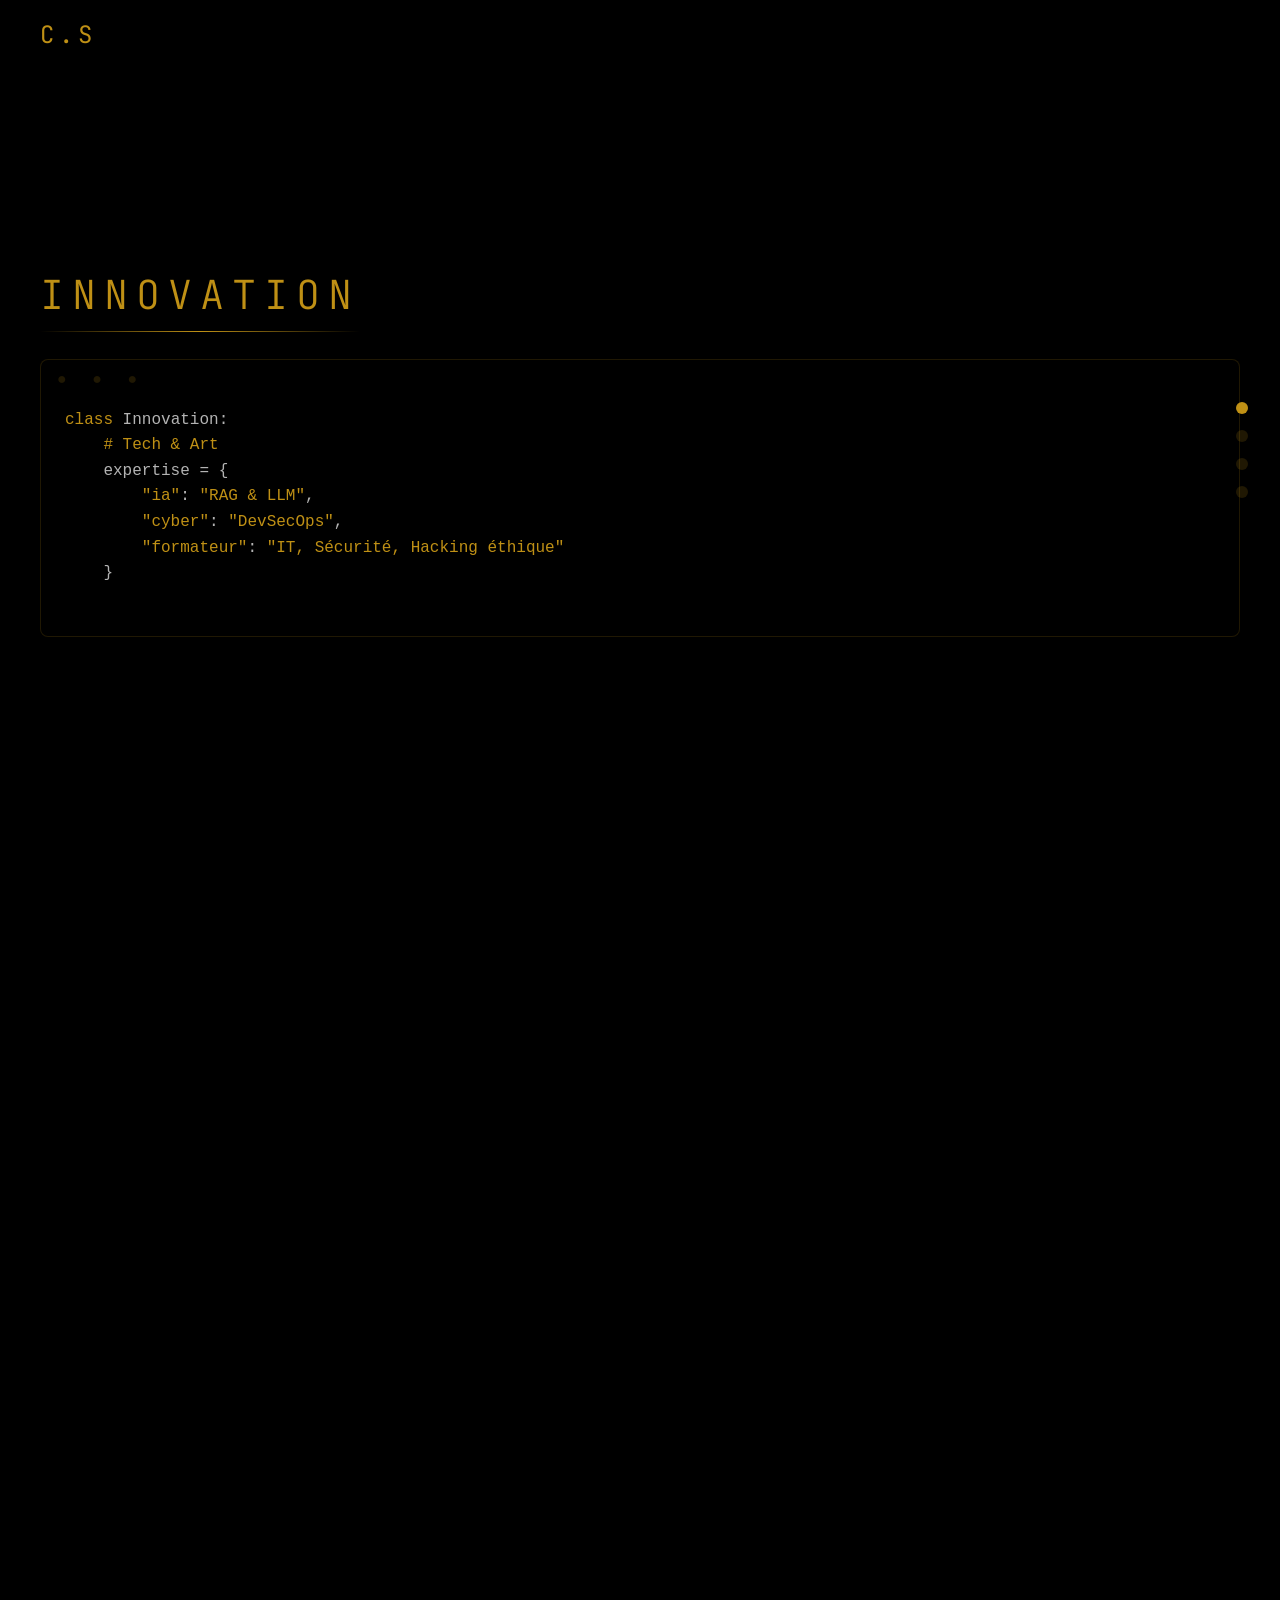
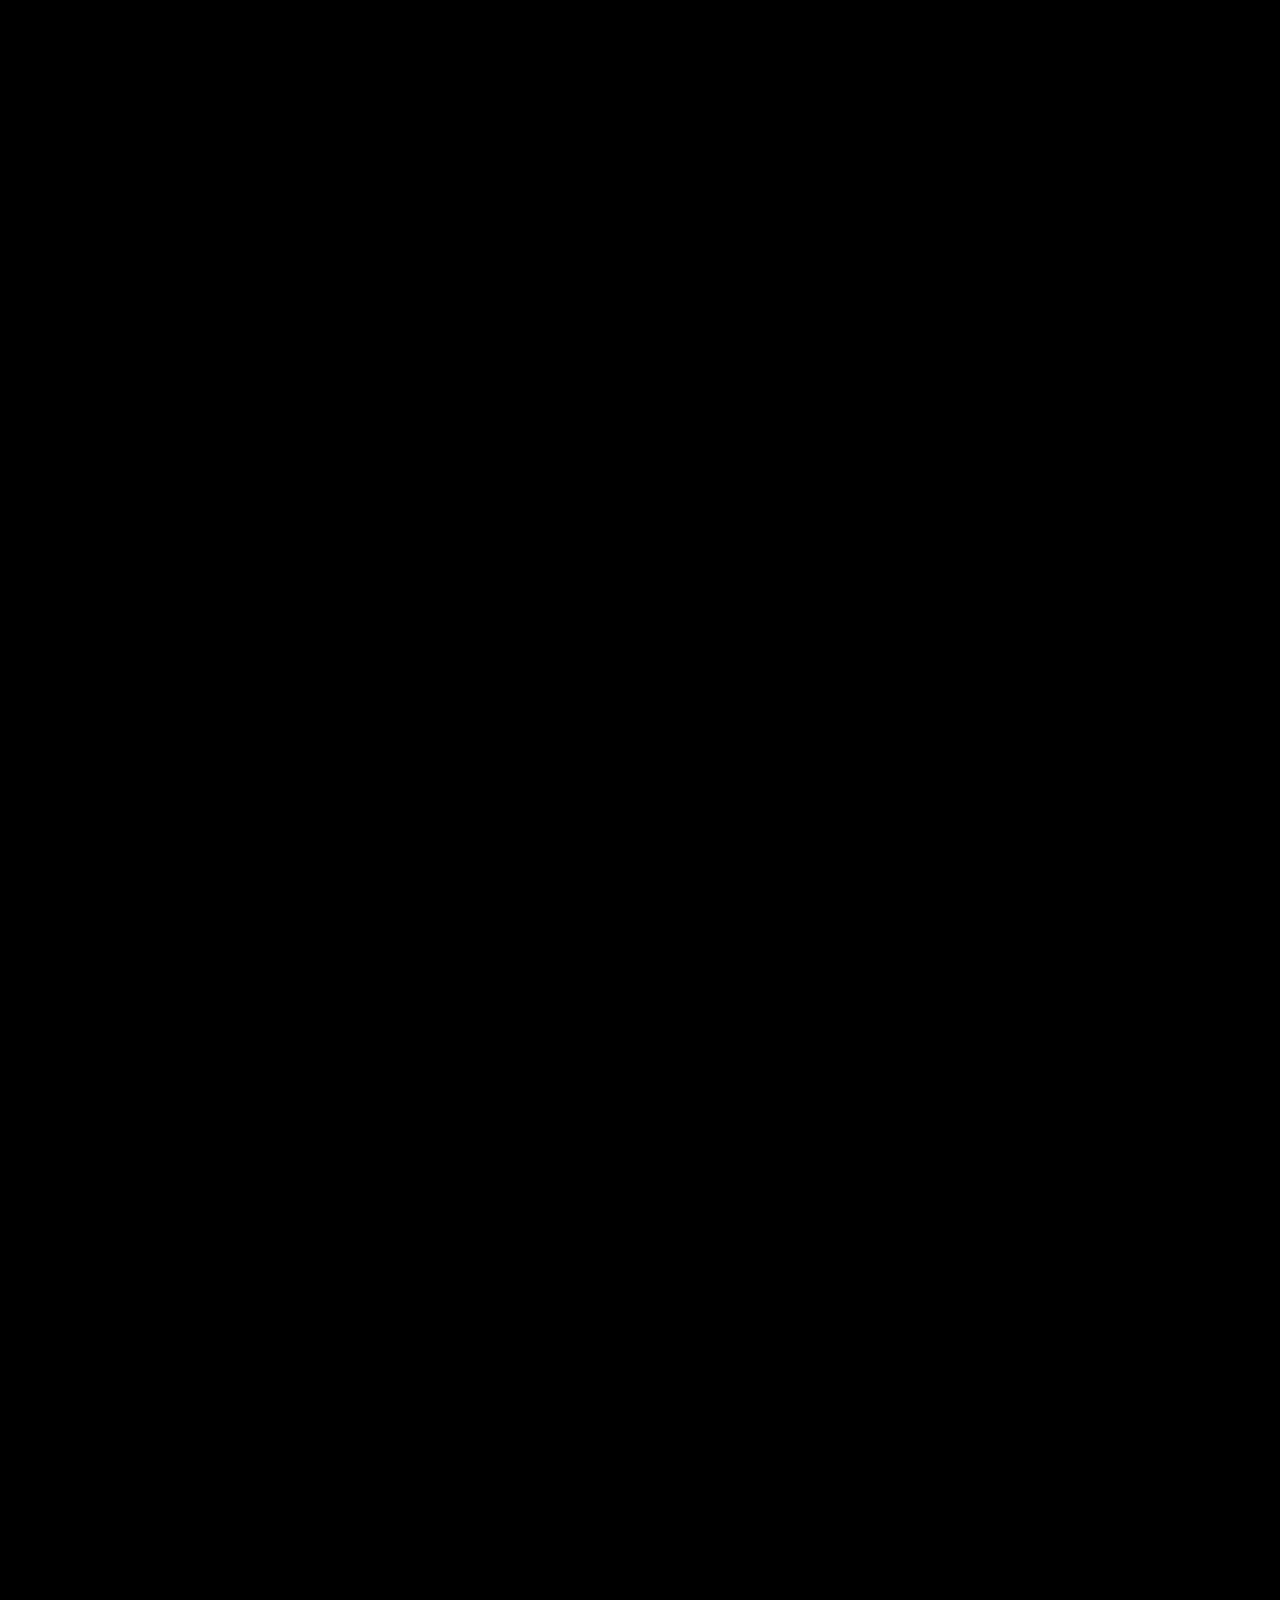
==== index.html @ 46ef5d2f "nav fixes" ====
<!DOCTYPE html>
<html lang="fr">
<head>
    <meta charset="UTF-8">
    <meta name="viewport" content="width=device-width, initial-scale=1.0">
    <title>Clément Serrière • Spécialiste IT</title>
    <link rel="preconnect" href="https://fonts.googleapis.com">
    <link href="https://cdnjs.cloudflare.com/ajax/libs/font-awesome/6.0.0/css/all.min.css" rel="stylesheet">
    <link href="https://fonts.googleapis.com/css2?family=JetBrains+Mono:wght@100;200;300;400&display=swap" rel="stylesheet">
    <style>
        :root {
            --ocre: rgba(212, 160, 23, 0.9);
            --ocre-subtle: rgba(212, 160, 23, 0.15);
            --ocre-glow: rgba(212, 160, 23, 0.05);
            --matrix-rain: rgba(212, 160, 23, 0.02);
            --text-primary: rgba(255, 255, 255, 0.95);
            --text-secondary: rgba(255, 255, 255, 0.7);
            --bg-dark: rgb(0, 0, 0);
            --bg-card: rgba(0, 0, 0, 0.7);
        }

        * {
            margin: 0;
            padding: 0;
            box-sizing: border-box;
            transition: all 0.4s cubic-bezier(0.4, 0, 0.2, 1);
        }

        body, html {
            height: 100%;
            background-color: var(--bg-dark);
            color: var(--text-primary);
            font-family: 'JetBrains Mono', monospace;
            line-height: 1.6;
            overflow-x: hidden;
            scroll-behavior: smooth;
        }

        .matrix-background {
            position: fixed;
            top: 0;
            left: 0;
            width: 100%;
            height: 100%;
            pointer-events: none;
            z-index: 0;
        }

        header {
            position: fixed;
            top: 0;
            width: 100%;
            z-index: 100;
            background: linear-gradient(180deg, rgba(0,0,0,0.9) 0%, rgba(0,0,0,0) 100%);
            padding: 1rem;
        }

        .nav-container {
            max-width: 1200px;
            margin: 0 auto;
            display: flex;
            justify-content: space-between;
            align-items: center;
        }

        .logo {
            font-size: 1.5rem;
            color: var(--ocre);
            text-decoration: none;
            letter-spacing: 0.2em;
            position: relative;
        }

        .logo::after {
            content: '';
            position: absolute;
            bottom: -2px;
            left: 0;
            width: 100%;
            height: 1px;
            background: var(--ocre-subtle);
            transform: scaleX(0);
            transition: transform 0.3s ease;
        }

        .logo:hover::after {
            transform: scaleX(1);
        }

        .nav-dots {
            position: fixed;
            right: 2rem;
            top: 50%;
            transform: translateY(-50%);
            display: flex;
            flex-direction: column;
            gap: 1rem;
            z-index: 100;
        }

        .nav-dot {
            width: 12px;
            height: 12px;
            background: var(--ocre-subtle);
            border-radius: 50%;
            cursor: pointer;
            position: relative;
        }

        .nav-dot::before {
            content: attr(data-label);
            position: absolute;
            right: 100%;
            top: 50%;
            transform: translateY(-50%);
            margin-right: 1rem;
            white-space: nowrap;
            color: var(--text-secondary);
            font-size: 0.8rem;
            opacity: 0;
            transition: opacity 0.3s ease;
        }

        .nav-dot:hover::before {
            opacity: 1;
        }

        .nav-dot.active {
            background: var(--ocre);
        }

        section {
            min-height: 100vh;
            padding: 6rem 2rem;
            position: relative;
            display: flex;
            align-items: center;
            justify-content: center;
        }

        .content-container {
            max-width: 1200px;
            width: 100%;
            margin: 0 auto;
            position: relative;
            z-index: 1;
        }

        @font-face {
            font-family: 'Cyberpunk';
            src: url('https://fonts.cdnfonts.com/css/cyberpunk-is-not-dead') format('woff2');
        }

        .section-title {
            font-family: 'Cyberpunk', 'JetBrains Mono', monospace;
            font-size: 2.5rem;
            color: var(--ocre);
            margin-bottom: 2rem;
            position: relative;
            display: inline-block;
            letter-spacing: 0.2em;
            text-transform: uppercase;
            font-weight: 300;
        }

        .section-title::after {
            content: '';
            position: absolute;
            bottom: -5px;
            left: 0;
            width: 100%;
            height: 1px;
            background: linear-gradient(90deg, 
                transparent, 
                var(--ocre), 
                transparent
            );
        }

        .grid {
            display: grid;
            grid-template-columns: repeat(auto-fit, minmax(300px, 1fr));
            gap: 2rem;
            margin-top: 2rem;
        }

        .card {
            background: var(--bg-card);
            border: 1px solid var(--ocre-subtle);
            border-radius: 8px;
            padding: 2rem;
            position: relative;
            overflow: hidden;
        }

        .card::before {
            content: '';
            position: absolute;
            top: 0;
            left: 0;
            width: 100%;
            height: 1px;
            background: linear-gradient(90deg, transparent, var(--ocre), transparent);
            transform: translateX(-100%);
            transition: transform 0.6s ease;
        }

        .card:hover::before {
            transform: translateX(100%);
        }

        .card:hover {
            transform: translateY(-5px);
            box-shadow: 0 5px 15px rgba(212, 160, 23, 0.1);
        }

        .terminal {
            background: rgba(0, 0, 0, 0.95);
            border: 1px solid var(--ocre-subtle);
            border-radius: 8px;
            padding: 1.5rem;
            font-family: 'Fira Code', monospace;
            position: relative;
        }

        .terminal::before {
            content: '● ● ●';
            position: absolute;
            top: 0.5rem;
            left: 1rem;
            color: var(--ocre-subtle);
            letter-spacing: 0.5rem;
        }

        .terminal-content {
            margin-top: 1.5rem;
            color: var(--text-secondary);
        }

        .terminal-content span {
            color: var(--ocre);
        }

        .tech-stack {
            display: flex;
            flex-wrap: wrap;
            gap: 1rem;
            margin-top: 1rem;
        }

        .tech-item {
            background: var(--ocre-subtle);
            padding: 0.5rem 1rem;
            border-radius: 4px;
            font-size: 0.9rem;
            color: var(--text-primary);
        }

        .music-visualizer {
            height: 60px;
            display: flex;
            align-items: center;
            justify-content: center;
            gap: 4px;
            margin: 2rem 0;
        }

        .bar {
            width: 4px;
            height: 24px;
            background: var(--ocre);
            border-radius: 2px;
            animation: visualize 1.5s ease-in-out infinite;
        }

        @keyframes visualize {
            0%, 100% { height: 24px; }
            50% { height: 48px; }
        }

        footer {
            padding: 2rem;
            text-align: center;
            background: var(--bg-card);
            position: relative;
            z-index: 1;
        }

        .social-links {
            display: flex;
            justify-content: center;
            gap: 2rem;
            margin-top: 1rem;
        }

        .social-link {
            color: var(--text-secondary);
            font-size: 1.5rem;
            transition: color 0.3s ease;
        }

        .social-link:hover {
            color: var(--ocre);
        }

        @media (max-width: 768px) {
            .nav-dots {
                right: 1rem;
            }

            .section-title {
                font-size: 2rem;
            }

            .grid {
                grid-template-columns: 1fr;
            }

            .card {
                padding: 1.5rem;
            }
        }
    </style>
</head>
<body>
    <div class="matrix-background"></div>
    
    <header>
        <nav class="nav-container">
            <a href="#" class="logo">C.S</a>
        </nav>
    </header>

    <nav class="nav-dots">
        <div class="nav-dot" data-label="Innovation" onclick="scrollToSection('innovation')"></div>
        <div class="nav-dot" data-label="Expertise" onclick="scrollToSection('expertise')"></div>
        <div class="nav-dot" data-label="Technologies" onclick="scrollToSection('tech')"></div>
        <div class="nav-dot" data-label="Création" onclick="scrollToSection('creation')"></div>
    </nav>

    <section id="innovation">
        <div class="content-container">
            <h1 class="section-title">Innovation</h1>
            <div class="terminal">
                <div class="terminal-content fade-in">
                    <span>class</span> Innovation:<br>
                    &nbsp;&nbsp;&nbsp;&nbsp;<span># Tech & Art</span><br>
                    &nbsp;&nbsp;&nbsp;&nbsp;expertise = {<br>
                    &nbsp;&nbsp;&nbsp;&nbsp;&nbsp;&nbsp;&nbsp;&nbsp;<span>"ia"</span>: <span>"RAG & LLM"</span>,<br>
                    &nbsp;&nbsp;&nbsp;&nbsp;&nbsp;&nbsp;&nbsp;&nbsp;<span>"cyber"</span>: <span>"DevSecOps"</span>,<br>
                    &nbsp;&nbsp;&nbsp;&nbsp;&nbsp;&nbsp;&nbsp;&nbsp;<span>"formateur"</span>: <span>"IT, Sécurité, Hacking éthique"</span><br>
                    &nbsp;&nbsp;&nbsp;&nbsp;}<br>
                    <br>
                </div>

                <style>
                    .fade-in {
                        opacity: 0;
                        animation: fadeIn 2s ease-out forwards;
                    }

                    @keyframes fadeIn {
                        from { opacity: 0; transform: translateY(20px); }
                        to { opacity: 1; transform: translateY(0); }
                    }
                </style>
            </div>
        </div>
    </section>

    <section id="expertise">
        <div class="content-container">
            <h2 class="section-title">Expertise</h2>
            <div class="grid">
                <div class="card">
                    <h3>Intelligence Artificielle</h3>
                    <p>Architectures RAG, LLM, ELK stack</p>
                    <div class="tech-stack">
                        <span class="tech-item pulse">IT</span>
                        <span class="tech-item glow">Python</span>
                        <span class="tech-item float">Deep Learning</span>
                    </div>
                    <style>
                        .tech-item {
                            position: relative;
                            overflow: hidden;
                            cursor: pointer;
                        }
                        
                        /* Animation Pulse */
                        .tech-item.pulse {
                            animation: pulse 2s infinite;
                        }
                        @keyframes pulse {
                            0% { transform: scale(1); }
                            50% { transform: scale(1.05); }
                            100% { transform: scale(1); }
                        }
                        
                        /* Animation Glow */
                        .tech-item.glow {
                            animation: glow 3s infinite;
                        }
                        @keyframes glow {
                            0% { box-shadow: 0 0 5px var(--ocre-subtle); }
                            50% { box-shadow: 0 0 20px var(--ocre); }
                            100% { box-shadow: 0 0 5px var(--ocre-subtle); }
                        }
                        
                        /* Animation Float */
                        .tech-item.float {
                            animation: float 4s ease-in-out infinite;
                        }
                        @keyframes float {
                            0% { transform: translateY(0px); }
                            50% { transform: translateY(-8px); }
                            100% { transform: translateY(0px); }
                        }
                        
                        /* Hover Effects */
                        /* Matrix Glow Effect */
        .matrix-glow {
            box-shadow: 0 0 10px var(--ocre-glow);
            animation: matrixGlow 2s ease-in-out infinite;
        }
        
        @keyframes matrixGlow {
            0%, 100% { box-shadow: 0 0 10px var(--ocre-glow); }
            50% { box-shadow: 0 0 20px var(--ocre); }
        }

        /* Creation Links */
        .creation-link {
            color: var(--text-primary);
            text-decoration: none;
            display: block;
            transition: all 0.3s ease;
        }

        .creation-link:hover {
            transform: translateY(-5px);
        }

        .creation-link i {
            margin-left: 0.5rem;
            opacity: 0.7;
            transition: opacity 0.3s ease;
        }

        .creation-link:hover i {
            opacity: 1;
            color: var(--ocre);
        }

        .tech-item:hover {
                            background: var(--ocre);
                            color: var(--bg-dark);
                            transform: translateY(-3px);
                            transition: all 0.3s ease;
                        }
                        
                        .tech-item::after {
                            content: '';
                            position: absolute;
                            bottom: 0;
                            left: 0;
                            width: 100%;
                            height: 2px;
                            background: var(--ocre);
                            transform: scaleX(0);
                            transform-origin: right;
                            transition: transform 0.5s ease;
                        }
                        
                        .tech-item:hover::after {
                            transform: scaleX(1);
                            transform-origin: left;
                        }
                    </style>
                </div>
                <div class="card">
                    <h3>Cybersécurité</h3>
                    <p>Analyse, Protection, Formation</p>
                    <div class="tech-stack">
                        <span class="tech-item">Ethical Hacking</span>
                        <span class="tech-item">Sécurité Offensive</span>
                        <span class="tech-item">DevSecOps</span>
                    </div>
                </div>
            </div>
        </div>
    </section>

    <section id="tech">
        <div class="content-container">
            <h2 class="section-title">Technologies</h2>
            <div class="grid">
                <div class="card">
                    <h3>Infrastructure</h3>
                    <div class="tech-stack">
                        <span class="tech-item pulse">Linux</span>
                        <span class="tech-item glow">Windows/Server</span>
                        <span class="tech-item float">Docker</span>
                        <span class="tech-item pulse">Networks</span>
                    </div>
                </div>
                <div class="card">
                    <h3>Développement</h3>
                    <div class="tech-stack">
                        <span class="tech-item glow">Python</span>
                        <span class="tech-item float">Full-Stack</span>
                        <span class="tech-item pulse">Automatisation</span>
                        <span class="tech-item glow">API</span>
                    </div>
                </div>
            </div>
        </div>
    </section>

    <section id="creation">
        <div class="content-container">
            <h2 class="section-title">Création</h2>
            <div class="wave-spectacular">
                <svg preserveAspectRatio="none" viewBox="0 0 100 100">
                    <path class="wave-path-1" d=""></path>
                    <path class="wave-path-2" d=""></path>
                    <path class="wave-path-3" d=""></path>
                </svg>
            </div>

            <style>
                .wave-spectacular {
                    position: relative;
                    width: 100%;
                    height: 120px;
                    margin: 2rem 0;
                    overflow: hidden;
                }

                .wave-spectacular svg {
                    position: absolute;
                    width: 100%;
                    height: 100%;
                }

                .wave-path-1, .wave-path-2, .wave-path-3 {
                    fill: none;
                    stroke: var(--ocre);
                    stroke-width: 0.5;
                    vector-effect: non-scaling-stroke;
                }

                .wave-path-1 {
                    opacity: 0.8;
                    animation: waveAnimation 20s linear infinite,
                             glowPulse 4s ease-in-out infinite;
                }

                .wave-path-2 {
                    opacity: 0.5;
                    animation: waveAnimation 15s linear infinite reverse,
                             glowPulse 6s ease-in-out infinite;
                }

                .wave-path-3 {
                    opacity: 0.3;
                    animation: waveAnimation 10s linear infinite,
                             glowPulse 8s ease-in-out infinite;
                }

                @keyframes waveAnimation {
                    0% { transform: translateX(0) scaleY(1); }
                    25% { transform: translateX(-25%) scaleY(0.8); }
                    50% { transform: translateX(-50%) scaleY(1.2); }
                    75% { transform: translateX(-75%) scaleY(0.9); }
                    100% { transform: translateX(-100%) scaleY(1); }
                }

                @keyframes glowPulse {
                    0%, 100% { stroke-width: 0.5; filter: drop-shadow(0 0 2px var(--ocre)); }
                    50% { stroke-width: 1; filter: drop-shadow(0 0 5px var(--ocre)); }
                }
            </style>

            <script>
                function generateWavePath(amplitude, frequency) {
                    let path = `M 0 50`;
                    for(let x = 0; x <= 100; x += 0.5) {
                        const y = 50 + amplitude * Math.sin((x/100) * Math.PI * frequency);
                        path += ` L ${x} ${y}`;
                    }
                    return path;
                }

                function initWaves() {
                    const wave1 = document.querySelector('.wave-path-1');
                    const wave2 = document.querySelector('.wave-path-2');
                    const wave3 = document.querySelector('.wave-path-3');

                    wave1.setAttribute('d', generateWavePath(20, 4));
                    wave2.setAttribute('d', generateWavePath(15, 6));
                    wave3.setAttribute('d', generateWavePath(10, 8));
                }

                // Initialisation des ondes au chargement
                document.addEventListener('DOMContentLoaded', initWaves);
            </script>
            <div class="grid">
                <div class="card">
                    <a href="https://soundcloud.com/clement-serriere" target="_blank" class="creation-link">
                        <h3>Musique <i class="fab fa-soundcloud"></i></h3>
                        <p>Jazz • Funk • Underground</p>
                    </a>
                </div>
                <div class="card">
                    <a href="https://github.com/feelthefonk" target="_blank" class="creation-link">
                        <h3>Art Digital <i class="fab fa-github"></i></h3>
                        <p>Design • Innovation • Harmonie</p>
                    </a>
                </div>
            </div>
        </div>
    </section>

    <footer>
        <div class="social-links">
            <a href="https://github.com/feelthefonk" class="social-link" target="_blank">
                <i class="fab fa-github"></i>
            </a>
            <a href="https://soundcloud.com/clement-serriere" class="social-link" target="_blank">
                <i class="fab fa-soundcloud"></i>
            </a>
        </div>
    </footer>

    <script>
        // Matrix Rain Effect
        const createMatrixRain = () => {
            const canvas = document.createElement('canvas');
            const ctx = canvas.getContext('2d');
            
            canvas.style.position = 'fixed';
            canvas.style.top = '0';
            canvas.style.left = '0';
            canvas.style.width = '100%';
            canvas.style.height = '100%';
            canvas.style.pointerEvents = 'none';
            canvas.style.zIndex = '0';
            
            document.querySelector('.matrix-background').appendChild(canvas);

            const resizeCanvas = () => {
                canvas.width = window.innerWidth;
                canvas.height = window.innerHeight;
            };

            resizeCanvas();
            window.addEventListener('resize', resizeCanvas);

            const chars = '01';
            const fontSize = 14;
            const columns = canvas.width / fontSize;
            const drops = Array(Math.floor(columns)).fill(1);

            const draw = () => {
                ctx.fillStyle = 'rgba(0, 0, 0, 0.05)';
                ctx.fillRect(0, 0, canvas.width, canvas.height);
                
                ctx.fillStyle = 'var(--matrix-rain)';
                ctx.font = `${fontSize}px monospace`;

                for(let i = 0; i < drops.length; i++) {
                    const char = chars.charAt(Math.floor(Math.random() * chars.length));
                    ctx.fillText(char, i * fontSize, drops[i] * fontSize);
                    
                    if(drops[i] * fontSize > canvas.height && Math.random() > 0.975) {
                        drops[i] = 0;
                    }
                    drops[i]++;
                }
            };

            setInterval(draw, 35);
        };

        // Smooth Scrolling amélioré
        const scrollToSection = (id) => {
            const section = document.getElementById(id);
            if (section) {
                const offset = section.offsetTop - 80;
                window.scrollTo({
                    top: offset,
                    behavior: 'smooth'
                });
                updateActiveNavDot(id);
                
                // Mise à jour de l'URL sans rechargement
                history.pushState(null, null, `#${id}`);
            }
        };

        // Gestion du retour arrière du navigateur
        window.addEventListener('popstate', () => {
            const hash = window.location.hash.slice(1);
            if (hash) {
                scrollToSection(hash);
            }
        });

        // Gestion du chargement initial avec hash
        window.addEventListener('load', () => {
            const hash = window.location.hash.slice(1);
            if (hash) {
                setTimeout(() => scrollToSection(hash), 100);
            }
        });

        // Section Observer
        const observeSection = (sections) => {
            const observer = new IntersectionObserver((entries) => {
                entries.forEach(entry => {
                    if (entry.isIntersecting) {
                        updateActiveNavDot(entry.target.id);
                        entry.target.classList.add('active');
                    }
                });
            }, { threshold: 0.5 });

            sections.forEach(section => observer.observe(section));
        };

        // Update Active Navigation Dot
        const updateActiveNavDot = (sectionId) => {
            document.querySelectorAll('.nav-dot').forEach(dot => {
                dot.classList.remove('active');
                if (dot.getAttribute('data-label').toLowerCase() === sectionId) {
                    dot.classList.add('active');
                }
            });
        };

        // Parallax Effect
        const handleParallax = () => {
            const parallaxElements = document.querySelectorAll('.card');
            window.addEventListener('scroll', () => {
                parallaxElements.forEach(element => {
                    const position = element.getBoundingClientRect();
                    if (position.top < window.innerHeight && position.bottom > 0) {
                        const speed = 0.1;
                        const yOffset = (window.innerHeight - position.top) * speed;
                        element.style.transform = `translateY(${yOffset}px)`;
                    }
                });
            });
        };

        // Terminal Effect
        const initTerminalEffect = () => {
            const terminals = document.querySelectorAll('.terminal');
            terminals.forEach(terminal => {
                terminal.addEventListener('mouseover', () => {
                    terminal.style.borderColor = 'var(--ocre)';
                });
                terminal.addEventListener('mouseout', () => {
                    terminal.style.borderColor = 'var(--ocre-subtle)';
                });
            });
        };

        // Initialize Everything
        document.addEventListener('DOMContentLoaded', () => {
            createMatrixRain();
            observeSection(document.querySelectorAll('section'));
            handleParallax();
            initTerminalEffect();
        });
    </script>
</body>
</html>
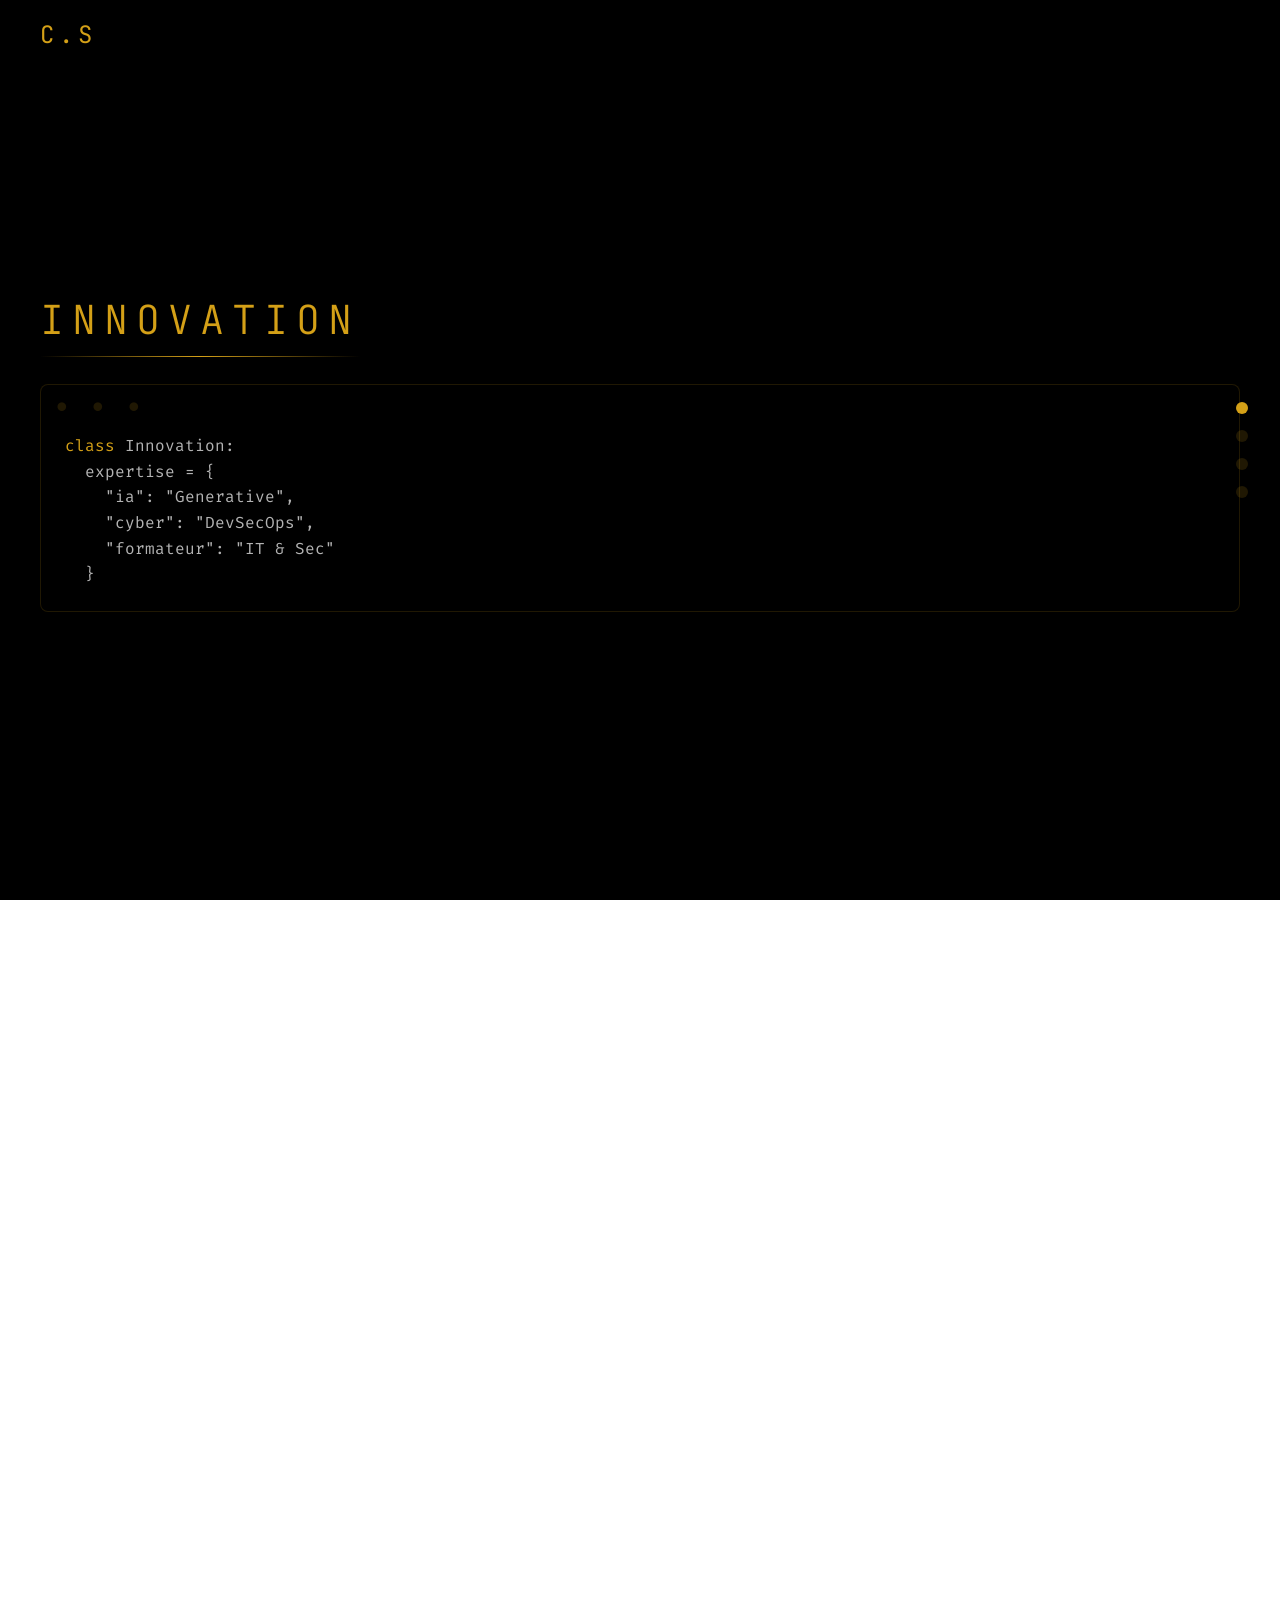
==== commit cf798d37: "optimisations" ====
--- a/index.html
+++ b/index.html
@@ -2,778 +2,120 @@
 <html lang="fr">
 <head>
     <meta charset="UTF-8">
-    <meta name="viewport" content="width=device-width, initial-scale=1.0">
-    <title>Clément Serrière • Spécialiste IT</title>
-    <link rel="preconnect" href="https://fonts.googleapis.com">
+    <meta name="viewport" content="width=device-width,initial-scale=1">
+    <title>Clément Serriere • Innovation IT</title>
+    <link rel="preconnect" href="https://fonts.cdnfonts.com">
+    <link href="https://fonts.cdnfonts.com/css/cyberpunk-is-not-dead" rel="stylesheet">
     <link href="https://cdnjs.cloudflare.com/ajax/libs/font-awesome/6.0.0/css/all.min.css" rel="stylesheet">
-    <link href="https://fonts.googleapis.com/css2?family=JetBrains+Mono:wght@100;200;300;400&display=swap" rel="stylesheet">
-    <style>
-        :root {
-            --ocre: rgba(212, 160, 23, 0.9);
-            --ocre-subtle: rgba(212, 160, 23, 0.15);
-            --ocre-glow: rgba(212, 160, 23, 0.05);
-            --matrix-rain: rgba(212, 160, 23, 0.02);
-            --text-primary: rgba(255, 255, 255, 0.95);
-            --text-secondary: rgba(255, 255, 255, 0.7);
-            --bg-dark: rgb(0, 0, 0);
-            --bg-card: rgba(0, 0, 0, 0.7);
-        }
-
-        * {
-            margin: 0;
-            padding: 0;
-            box-sizing: border-box;
-            transition: all 0.4s cubic-bezier(0.4, 0, 0.2, 1);
-        }
-
-        body, html {
-            height: 100%;
-            background-color: var(--bg-dark);
-            color: var(--text-primary);
-            font-family: 'JetBrains Mono', monospace;
-            line-height: 1.6;
-            overflow-x: hidden;
-            scroll-behavior: smooth;
-        }
-
-        .matrix-background {
-            position: fixed;
-            top: 0;
-            left: 0;
-            width: 100%;
-            height: 100%;
-            pointer-events: none;
-            z-index: 0;
-        }
-
-        header {
-            position: fixed;
-            top: 0;
-            width: 100%;
-            z-index: 100;
-            background: linear-gradient(180deg, rgba(0,0,0,0.9) 0%, rgba(0,0,0,0) 100%);
-            padding: 1rem;
-        }
-
-        .nav-container {
-            max-width: 1200px;
-            margin: 0 auto;
-            display: flex;
-            justify-content: space-between;
-            align-items: center;
-        }
-
-        .logo {
-            font-size: 1.5rem;
-            color: var(--ocre);
-            text-decoration: none;
-            letter-spacing: 0.2em;
-            position: relative;
-        }
-
-        .logo::after {
-            content: '';
-            position: absolute;
-            bottom: -2px;
-            left: 0;
-            width: 100%;
-            height: 1px;
-            background: var(--ocre-subtle);
-            transform: scaleX(0);
-            transition: transform 0.3s ease;
-        }
-
-        .logo:hover::after {
-            transform: scaleX(1);
-        }
-
-        .nav-dots {
-            position: fixed;
-            right: 2rem;
-            top: 50%;
-            transform: translateY(-50%);
-            display: flex;
-            flex-direction: column;
-            gap: 1rem;
-            z-index: 100;
-        }
-
-        .nav-dot {
-            width: 12px;
-            height: 12px;
-            background: var(--ocre-subtle);
-            border-radius: 50%;
-            cursor: pointer;
-            position: relative;
-        }
-
-        .nav-dot::before {
-            content: attr(data-label);
-            position: absolute;
-            right: 100%;
-            top: 50%;
-            transform: translateY(-50%);
-            margin-right: 1rem;
-            white-space: nowrap;
-            color: var(--text-secondary);
-            font-size: 0.8rem;
-            opacity: 0;
-            transition: opacity 0.3s ease;
-        }
-
-        .nav-dot:hover::before {
-            opacity: 1;
-        }
-
-        .nav-dot.active {
-            background: var(--ocre);
-        }
-
-        section {
-            min-height: 100vh;
-            padding: 6rem 2rem;
-            position: relative;
-            display: flex;
-            align-items: center;
-            justify-content: center;
-        }
-
-        .content-container {
-            max-width: 1200px;
-            width: 100%;
-            margin: 0 auto;
-            position: relative;
-            z-index: 1;
-        }
-
-        @font-face {
-            font-family: 'Cyberpunk';
-            src: url('https://fonts.cdnfonts.com/css/cyberpunk-is-not-dead') format('woff2');
-        }
-
-        .section-title {
-            font-family: 'Cyberpunk', 'JetBrains Mono', monospace;
-            font-size: 2.5rem;
-            color: var(--ocre);
-            margin-bottom: 2rem;
-            position: relative;
-            display: inline-block;
-            letter-spacing: 0.2em;
-            text-transform: uppercase;
-            font-weight: 300;
-        }
-
-        .section-title::after {
-            content: '';
-            position: absolute;
-            bottom: -5px;
-            left: 0;
-            width: 100%;
-            height: 1px;
-            background: linear-gradient(90deg, 
-                transparent, 
-                var(--ocre), 
-                transparent
-            );
-        }
-
-        .grid {
-            display: grid;
-            grid-template-columns: repeat(auto-fit, minmax(300px, 1fr));
-            gap: 2rem;
-            margin-top: 2rem;
-        }
-
-        .card {
-            background: var(--bg-card);
-            border: 1px solid var(--ocre-subtle);
-            border-radius: 8px;
-            padding: 2rem;
-            position: relative;
-            overflow: hidden;
-        }
-
-        .card::before {
-            content: '';
-            position: absolute;
-            top: 0;
-            left: 0;
-            width: 100%;
-            height: 1px;
-            background: linear-gradient(90deg, transparent, var(--ocre), transparent);
-            transform: translateX(-100%);
-            transition: transform 0.6s ease;
-        }
-
-        .card:hover::before {
-            transform: translateX(100%);
-        }
-
-        .card:hover {
-            transform: translateY(-5px);
-            box-shadow: 0 5px 15px rgba(212, 160, 23, 0.1);
-        }
-
-        .terminal {
-            background: rgba(0, 0, 0, 0.95);
-            border: 1px solid var(--ocre-subtle);
-            border-radius: 8px;
-            padding: 1.5rem;
-            font-family: 'Fira Code', monospace;
-            position: relative;
-        }
-
-        .terminal::before {
-            content: '● ● ●';
-            position: absolute;
-            top: 0.5rem;
-            left: 1rem;
-            color: var(--ocre-subtle);
-            letter-spacing: 0.5rem;
-        }
-
-        .terminal-content {
-            margin-top: 1.5rem;
-            color: var(--text-secondary);
-        }
-
-        .terminal-content span {
-            color: var(--ocre);
-        }
-
-        .tech-stack {
-            display: flex;
-            flex-wrap: wrap;
-            gap: 1rem;
-            margin-top: 1rem;
-        }
-
-        .tech-item {
-            background: var(--ocre-subtle);
-            padding: 0.5rem 1rem;
-            border-radius: 4px;
-            font-size: 0.9rem;
-            color: var(--text-primary);
-        }
-
-        .music-visualizer {
-            height: 60px;
-            display: flex;
-            align-items: center;
-            justify-content: center;
-            gap: 4px;
-            margin: 2rem 0;
-        }
-
-        .bar {
-            width: 4px;
-            height: 24px;
-            background: var(--ocre);
-            border-radius: 2px;
-            animation: visualize 1.5s ease-in-out infinite;
-        }
-
-        @keyframes visualize {
-            0%, 100% { height: 24px; }
-            50% { height: 48px; }
-        }
-
-        footer {
-            padding: 2rem;
-            text-align: center;
-            background: var(--bg-card);
-            position: relative;
-            z-index: 1;
-        }
-
-        .social-links {
-            display: flex;
-            justify-content: center;
-            gap: 2rem;
-            margin-top: 1rem;
-        }
-
-        .social-link {
-            color: var(--text-secondary);
-            font-size: 1.5rem;
-            transition: color 0.3s ease;
-        }
-
-        .social-link:hover {
-            color: var(--ocre);
-        }
-
-        @media (max-width: 768px) {
-            .nav-dots {
-                right: 1rem;
-            }
-
-            .section-title {
-                font-size: 2rem;
-            }
-
-            .grid {
-                grid-template-columns: 1fr;
-            }
-
-            .card {
-                padding: 1.5rem;
-            }
-        }
-    </style>
+    <link href="https://fonts.googleapis.com/css2?family=JetBrains+Mono:wght@300;400&display=swap" rel="stylesheet">
+    <link href="https://fonts.googleapis.com/css2?family=Fira+Code:wght@400&display=swap" rel="stylesheet">
+    <link rel="stylesheet" href="css/styles.css">
 </head>
 <body>
-    <div class="matrix-background"></div>
-    
+    <div class="m"></div>
     <header>
-        <nav class="nav-container">
-            <a href="#" class="logo">C.S</a>
-        </nav>
+        <nav class="n"><a href="#" class="l">C.S</a></nav>
     </header>
-
-    <nav class="nav-dots">
-        <div class="nav-dot" data-label="Innovation" onclick="scrollToSection('innovation')"></div>
-        <div class="nav-dot" data-label="Expertise" onclick="scrollToSection('expertise')"></div>
-        <div class="nav-dot" data-label="Technologies" onclick="scrollToSection('tech')"></div>
-        <div class="nav-dot" data-label="Création" onclick="scrollToSection('creation')"></div>
+    <nav class="d">
+        <div class="o" data-s="i"></div>
+        <div class="o" data-s="e"></div>
+        <div class="o" data-s="t"></div>
+        <div class="o" data-s="c"></div>
     </nav>
-
-    <section id="innovation">
-        <div class="content-container">
-            <h1 class="section-title">Innovation</h1>
-            <div class="terminal">
-                <div class="terminal-content fade-in">
-                    <span>class</span> Innovation:<br>
-                    &nbsp;&nbsp;&nbsp;&nbsp;<span># Tech & Art</span><br>
-                    &nbsp;&nbsp;&nbsp;&nbsp;expertise = {<br>
-                    &nbsp;&nbsp;&nbsp;&nbsp;&nbsp;&nbsp;&nbsp;&nbsp;<span>"ia"</span>: <span>"RAG & LLM"</span>,<br>
-                    &nbsp;&nbsp;&nbsp;&nbsp;&nbsp;&nbsp;&nbsp;&nbsp;<span>"cyber"</span>: <span>"DevSecOps"</span>,<br>
-                    &nbsp;&nbsp;&nbsp;&nbsp;&nbsp;&nbsp;&nbsp;&nbsp;<span>"formateur"</span>: <span>"IT, Sécurité, Hacking éthique"</span><br>
-                    &nbsp;&nbsp;&nbsp;&nbsp;}<br>
-                    <br>
-                </div>
-
-                <style>
-                    .fade-in {
-                        opacity: 0;
-                        animation: fadeIn 2s ease-out forwards;
-                    }
-
-                    @keyframes fadeIn {
-                        from { opacity: 0; transform: translateY(20px); }
-                        to { opacity: 1; transform: translateY(0); }
-                    }
-                </style>
-            </div>
-        </div>
-    </section>
-
-    <section id="expertise">
-        <div class="content-container">
-            <h2 class="section-title">Expertise</h2>
-            <div class="grid">
-                <div class="card">
-                    <h3>Intelligence Artificielle</h3>
-                    <p>Architectures RAG, LLM, ELK stack</p>
-                    <div class="tech-stack">
-                        <span class="tech-item pulse">IT</span>
-                        <span class="tech-item glow">Python</span>
-                        <span class="tech-item float">Deep Learning</span>
-                    </div>
-                    <style>
-                        .tech-item {
-                            position: relative;
-                            overflow: hidden;
-                            cursor: pointer;
-                        }
-                        
-                        /* Animation Pulse */
-                        .tech-item.pulse {
-                            animation: pulse 2s infinite;
-                        }
-                        @keyframes pulse {
-                            0% { transform: scale(1); }
-                            50% { transform: scale(1.05); }
-                            100% { transform: scale(1); }
-                        }
-                        
-                        /* Animation Glow */
-                        .tech-item.glow {
-                            animation: glow 3s infinite;
-                        }
-                        @keyframes glow {
-                            0% { box-shadow: 0 0 5px var(--ocre-subtle); }
-                            50% { box-shadow: 0 0 20px var(--ocre); }
-                            100% { box-shadow: 0 0 5px var(--ocre-subtle); }
-                        }
-                        
-                        /* Animation Float */
-                        .tech-item.float {
-                            animation: float 4s ease-in-out infinite;
-                        }
-                        @keyframes float {
-                            0% { transform: translateY(0px); }
-                            50% { transform: translateY(-8px); }
-                            100% { transform: translateY(0px); }
-                        }
-                        
-                        /* Hover Effects */
-                        /* Matrix Glow Effect */
-        .matrix-glow {
-            box-shadow: 0 0 10px var(--ocre-glow);
-            animation: matrixGlow 2s ease-in-out infinite;
-        }
-        
-        @keyframes matrixGlow {
-            0%, 100% { box-shadow: 0 0 10px var(--ocre-glow); }
-            50% { box-shadow: 0 0 20px var(--ocre); }
-        }
-
-        /* Creation Links */
-        .creation-link {
-            color: var(--text-primary);
-            text-decoration: none;
-            display: block;
-            transition: all 0.3s ease;
-        }
-
-        .creation-link:hover {
-            transform: translateY(-5px);
-        }
-
-        .creation-link i {
-            margin-left: 0.5rem;
-            opacity: 0.7;
-            transition: opacity 0.3s ease;
-        }
-
-        .creation-link:hover i {
-            opacity: 1;
-            color: var(--ocre);
-        }
-
-        .tech-item:hover {
-                            background: var(--ocre);
-                            color: var(--bg-dark);
-                            transform: translateY(-3px);
-                            transition: all 0.3s ease;
-                        }
-                        
-                        .tech-item::after {
-                            content: '';
-                            position: absolute;
-                            bottom: 0;
-                            left: 0;
-                            width: 100%;
-                            height: 2px;
-                            background: var(--ocre);
-                            transform: scaleX(0);
-                            transform-origin: right;
-                            transition: transform 0.5s ease;
-                        }
-                        
-                        .tech-item:hover::after {
-                            transform: scaleX(1);
-                            transform-origin: left;
-                        }
-                    </style>
-                </div>
-                <div class="card">
-                    <h3>Cybersécurité</h3>
-                    <p>Analyse, Protection, Formation</p>
-                    <div class="tech-stack">
-                        <span class="tech-item">Ethical Hacking</span>
-                        <span class="tech-item">Sécurité Offensive</span>
-                        <span class="tech-item">DevSecOps</span>
+    <main>
+        <section id="i">
+            <div class="c">
+                <h1 class="t">Innovation</h1>
+                <div class="r">
+                    <div class="x f">
+                        <span>class</span> Innovation:<br>
+                        &nbsp;&nbsp;expertise = {<br>
+                        &nbsp;&nbsp;&nbsp;&nbsp;"ia": "Generative",<br>
+                        &nbsp;&nbsp;&nbsp;&nbsp;"cyber": "DevSecOps",<br>
+                        &nbsp;&nbsp;&nbsp;&nbsp;"formateur": "IT & Sec"<br>
+                        &nbsp;&nbsp;}<br>
                     </div>
                 </div>
             </div>
-        </div>
-    </section>
-
-    <section id="tech">
-        <div class="content-container">
-            <h2 class="section-title">Technologies</h2>
-            <div class="grid">
-                <div class="card">
-                    <h3>Infrastructure</h3>
-                    <div class="tech-stack">
-                        <span class="tech-item pulse">Linux</span>
-                        <span class="tech-item glow">Windows/Server</span>
-                        <span class="tech-item float">Docker</span>
-                        <span class="tech-item pulse">Networks</span>
+        </section>
+        <section id="e">
+            <div class="c">
+                <h2 class="t">Expertise</h2>
+                <div class="g">
+                    <div class="k">
+                        <h3>Intelligence Artificielle</h3>
+                        <p>Génératif, Architectures RAG, LLM, ELK stack</p>
+                        <div class="s">
+                            <span class="i p">IT</span>
+                            <span class="i p">Python</span>
+                            <span class="i p">Deep Learning</span>
+                        </div>
                     </div>
-                </div>
-                <div class="card">
-                    <h3>Développement</h3>
-                    <div class="tech-stack">
-                        <span class="tech-item glow">Python</span>
-                        <span class="tech-item float">Full-Stack</span>
-                        <span class="tech-item pulse">Automatisation</span>
-                        <span class="tech-item glow">API</span>
+                    <div class="k">
+                        <h3>Cybersécurité</h3>
+                        <p>Analyse, Protection, Formation</p>
+                        <div class="s">
+                            <span class="i">Ethical Hacking</span>
+                            <span class="i">Sécurité Offensive</span>
+                            <span class="i">DevSecOps</span>
+                        </div>
                     </div>
                 </div>
             </div>
-        </div>
-    </section>
+        </section>
+        <section id="t">
+            <div class="c">
+                <h2 class="t">Technologies</h2>
+                <div class="w"><svg viewBox="0 0 100 100"><path d=""></path></svg></div>
+                <div class="g">
+                    <div class="k">
+                        <h3>Infrastructure</h3>
+                        <div class="s">
+							<span class="i p">Networks</span>
+                            <span class="i p">Linux</span>
+                            <span class="i p">Windows/Server</span>
+                            <span class="i g">Docker</span>
 
-    <section id="creation">
-        <div class="content-container">
-            <h2 class="section-title">Création</h2>
-            <div class="wave-spectacular">
-                <svg preserveAspectRatio="none" viewBox="0 0 100 100">
-                    <path class="wave-path-1" d=""></path>
-                    <path class="wave-path-2" d=""></path>
-                    <path class="wave-path-3" d=""></path>
-                </svg>
-            </div>
-
-            <style>
-                .wave-spectacular {
-                    position: relative;
-                    width: 100%;
-                    height: 120px;
-                    margin: 2rem 0;
-                    overflow: hidden;
-                }
-
-                .wave-spectacular svg {
-                    position: absolute;
-                    width: 100%;
-                    height: 100%;
-                }
-
-                .wave-path-1, .wave-path-2, .wave-path-3 {
-                    fill: none;
-                    stroke: var(--ocre);
-                    stroke-width: 0.5;
-                    vector-effect: non-scaling-stroke;
-                }
-
-                .wave-path-1 {
-                    opacity: 0.8;
-                    animation: waveAnimation 20s linear infinite,
-                             glowPulse 4s ease-in-out infinite;
-                }
-
-                .wave-path-2 {
-                    opacity: 0.5;
-                    animation: waveAnimation 15s linear infinite reverse,
-                             glowPulse 6s ease-in-out infinite;
-                }
-
-                .wave-path-3 {
-                    opacity: 0.3;
-                    animation: waveAnimation 10s linear infinite,
-                             glowPulse 8s ease-in-out infinite;
-                }
-
-                @keyframes waveAnimation {
-                    0% { transform: translateX(0) scaleY(1); }
-                    25% { transform: translateX(-25%) scaleY(0.8); }
-                    50% { transform: translateX(-50%) scaleY(1.2); }
-                    75% { transform: translateX(-75%) scaleY(0.9); }
-                    100% { transform: translateX(-100%) scaleY(1); }
-                }
-
-                @keyframes glowPulse {
-                    0%, 100% { stroke-width: 0.5; filter: drop-shadow(0 0 2px var(--ocre)); }
-                    50% { stroke-width: 1; filter: drop-shadow(0 0 5px var(--ocre)); }
-                }
-            </style>
-
-            <script>
-                function generateWavePath(amplitude, frequency) {
-                    let path = `M 0 50`;
-                    for(let x = 0; x <= 100; x += 0.5) {
-                        const y = 50 + amplitude * Math.sin((x/100) * Math.PI * frequency);
-                        path += ` L ${x} ${y}`;
-                    }
-                    return path;
-                }
-
-                function initWaves() {
-                    const wave1 = document.querySelector('.wave-path-1');
-                    const wave2 = document.querySelector('.wave-path-2');
-                    const wave3 = document.querySelector('.wave-path-3');
-
-                    wave1.setAttribute('d', generateWavePath(20, 4));
-                    wave2.setAttribute('d', generateWavePath(15, 6));
-                    wave3.setAttribute('d', generateWavePath(10, 8));
-                }
-
-                // Initialisation des ondes au chargement
-                document.addEventListener('DOMContentLoaded', initWaves);
-            </script>
-            <div class="grid">
-                <div class="card">
-                    <a href="https://soundcloud.com/clement-serriere" target="_blank" class="creation-link">
-                        <h3>Musique <i class="fab fa-soundcloud"></i></h3>
-                        <p>Jazz • Funk • Underground</p>
-                    </a>
-                </div>
-                <div class="card">
-                    <a href="https://github.com/feelthefonk" target="_blank" class="creation-link">
-                        <h3>Art Digital <i class="fab fa-github"></i></h3>
-                        <p>Design • Innovation • Harmonie</p>
-                    </a>
+                        </div>
+                    </div>
+                    <div class="k">
+                        <h3>Développement</h3>
+                        <div class="s">
+                            <span class="i p">Python</span>
+                            <span class="i p">API</span>
+                            <span class="i p">Automatisation</span>							
+                            <span class="i g">Full-Stack</span>							
+                        </div>
+                    </div>
                 </div>
             </div>
-        </div>
-    </section>
-
+        </section>
+        <section id="c">
+            <div class="c">
+                <h2 class="t">Création</h2>
+                <div class="g">
+                    <div class="k">
+                        <a href="https://github.com/feelthefonk" class="a">
+                            <h3>Digital <i class="fab fa-github"></i></h3>
+                            <p>Design • Innovation • Harmonie</p>
+                        </a>					
+                    </div>
+                    <div class="k">
+                        <a href="https://soundcloud.com/clement-serriere" class="a">
+                            <h3>Musique <i class="fab fa-soundcloud"></i></h3>
+                            <p>Jazz • Funk • Underground</p>
+                        </a>
+                    </div>
+                </div>
+            </div>
+        </section>
+    </main>
     <footer>
-        <div class="social-links">
-            <a href="https://github.com/feelthefonk" class="social-link" target="_blank">
-                <i class="fab fa-github"></i>
-            </a>
-            <a href="https://soundcloud.com/clement-serriere" class="social-link" target="_blank">
-                <i class="fab fa-soundcloud"></i>
-            </a>
+        <div class="z">
+            <a href="https://github.com/feelthefonk" class="y"><i class="fab fa-github"></i></a>
+            <a href="https://soundcloud.com/clement-serriere" class="y"><i class="fab fa-soundcloud"></i></a>
         </div>
     </footer>
-
-    <script>
-        // Matrix Rain Effect
-        const createMatrixRain = () => {
-            const canvas = document.createElement('canvas');
-            const ctx = canvas.getContext('2d');
-            
-            canvas.style.position = 'fixed';
-            canvas.style.top = '0';
-            canvas.style.left = '0';
-            canvas.style.width = '100%';
-            canvas.style.height = '100%';
-            canvas.style.pointerEvents = 'none';
-            canvas.style.zIndex = '0';
-            
-            document.querySelector('.matrix-background').appendChild(canvas);
-
-            const resizeCanvas = () => {
-                canvas.width = window.innerWidth;
-                canvas.height = window.innerHeight;
-            };
-
-            resizeCanvas();
-            window.addEventListener('resize', resizeCanvas);
-
-            const chars = '01';
-            const fontSize = 14;
-            const columns = canvas.width / fontSize;
-            const drops = Array(Math.floor(columns)).fill(1);
-
-            const draw = () => {
-                ctx.fillStyle = 'rgba(0, 0, 0, 0.05)';
-                ctx.fillRect(0, 0, canvas.width, canvas.height);
-                
-                ctx.fillStyle = 'var(--matrix-rain)';
-                ctx.font = `${fontSize}px monospace`;
-
-                for(let i = 0; i < drops.length; i++) {
-                    const char = chars.charAt(Math.floor(Math.random() * chars.length));
-                    ctx.fillText(char, i * fontSize, drops[i] * fontSize);
-                    
-                    if(drops[i] * fontSize > canvas.height && Math.random() > 0.975) {
-                        drops[i] = 0;
-                    }
-                    drops[i]++;
-                }
-            };
-
-            setInterval(draw, 35);
-        };
-
-        // Smooth Scrolling amélioré
-        const scrollToSection = (id) => {
-            const section = document.getElementById(id);
-            if (section) {
-                const offset = section.offsetTop - 80;
-                window.scrollTo({
-                    top: offset,
-                    behavior: 'smooth'
-                });
-                updateActiveNavDot(id);
-                
-                // Mise à jour de l'URL sans rechargement
-                history.pushState(null, null, `#${id}`);
-            }
-        };
-
-        // Gestion du retour arrière du navigateur
-        window.addEventListener('popstate', () => {
-            const hash = window.location.hash.slice(1);
-            if (hash) {
-                scrollToSection(hash);
-            }
-        });
-
-        // Gestion du chargement initial avec hash
-        window.addEventListener('load', () => {
-            const hash = window.location.hash.slice(1);
-            if (hash) {
-                setTimeout(() => scrollToSection(hash), 100);
-            }
-        });
-
-        // Section Observer
-        const observeSection = (sections) => {
-            const observer = new IntersectionObserver((entries) => {
-                entries.forEach(entry => {
-                    if (entry.isIntersecting) {
-                        updateActiveNavDot(entry.target.id);
-                        entry.target.classList.add('active');
-                    }
-                });
-            }, { threshold: 0.5 });
-
-            sections.forEach(section => observer.observe(section));
-        };
-
-        // Update Active Navigation Dot
-        const updateActiveNavDot = (sectionId) => {
-            document.querySelectorAll('.nav-dot').forEach(dot => {
-                dot.classList.remove('active');
-                if (dot.getAttribute('data-label').toLowerCase() === sectionId) {
-                    dot.classList.add('active');
-                }
-            });
-        };
-
-        // Parallax Effect
-        const handleParallax = () => {
-            const parallaxElements = document.querySelectorAll('.card');
-            window.addEventListener('scroll', () => {
-                parallaxElements.forEach(element => {
-                    const position = element.getBoundingClientRect();
-                    if (position.top < window.innerHeight && position.bottom > 0) {
-                        const speed = 0.1;
-                        const yOffset = (window.innerHeight - position.top) * speed;
-                        element.style.transform = `translateY(${yOffset}px)`;
-                    }
-                });
-            });
-        };
-
-        // Terminal Effect
-        const initTerminalEffect = () => {
-            const terminals = document.querySelectorAll('.terminal');
-            terminals.forEach(terminal => {
-                terminal.addEventListener('mouseover', () => {
-                    terminal.style.borderColor = 'var(--ocre)';
-                });
-                terminal.addEventListener('mouseout', () => {
-                    terminal.style.borderColor = 'var(--ocre-subtle)';
-                });
-            });
-        };
-
-        // Initialize Everything
-        document.addEventListener('DOMContentLoaded', () => {
-            createMatrixRain();
-            observeSection(document.querySelectorAll('section'));
-            handleParallax();
-            initTerminalEffect();
-        });
-    </script>
+    <script src="js/scripts.js"></script>
 </body>
-</html>
+</html>
--- a/css/styles.css
+++ b/css/styles.css
@@ -0,0 +1,54 @@
+:root{--o:rgb(212,160,23);--s:rgba(212,160,23,.15);--g:rgba(212,160,23,.05);--m:rgba(212,160,23,.02);--p:rgba(255,255,255,.95);--h:rgba(255,255,255,.7);--d:#000;--b:rgba(0,0,0,.7)}
+*{margin:0;padding:0;box-sizing:border-box;transition:.3s cubic-bezier(.4,0,.2,1)}
+body,html{height:100%;background:radial-gradient(circle at 50% 50%,var(--d) 0,var(--d) 60%,#010101 100%);color:var(--p);font-family:'JetBrains Mono',monospace;line-height:1.6;overflow-x:hidden;scroll-behavior:smooth}
+.m{position:fixed;inset:0;z-index:0}
+header{position:fixed;top:0;width:100%;z-index:100;background:linear-gradient(180deg,rgba(0,0,0,.9)0%,transparent 100%);padding:1rem}
+.n{max-width:1200px;margin:0 auto;display:flex;justify-content:space-between;align-items:center}
+.l{font-size:1.5rem;color:var(--o);text-decoration:none;letter-spacing:.2em;position:relative}
+.l:after{content:'';position:absolute;bottom:-2px;left:0;width:100%;height:1px;background:var(--s);transform:scaleX(0);transition:transform .3s}
+.l:hover:after{transform:scaleX(1)}
+.d{position:fixed;right:2rem;top:50%;transform:translateY(-50%);display:flex;flex-direction:column;gap:1rem;z-index:100}
+.o{width:12px;height:12px;background:var(--s);border-radius:50%;cursor:pointer;position:relative}
+.o:before{content:attr(data-s);position:absolute;right:100%;top:50%;transform:translateY(-50%);margin-right:1rem;white-space:nowrap;color:var(--h);font-size:.8rem;opacity:0;transition:opacity .3s}
+.o:hover:before{opacity:1}
+.o.active{background:var(--o)}
+section{min-height:100vh;padding:6rem 2rem;position:relative;display:flex;align-items:center;justify-content:center}
+.c{max-width:1200px;width:100%;margin:0 auto;position:relative;z-index:1}
+.t{font-family:'Cyberpunk','JetBrains Mono',monospace;font-size:2.5rem;color:var(--o);margin-bottom:2rem;position:relative;display:inline-block;letter-spacing:.2em;text-transform:uppercase;font-weight:300}
+.t:after{content:'';position:absolute;bottom:-5px;left:0;width:100%;height:1px;background:linear-gradient(90deg,transparent,var(--o),transparent)}
+.g{display:grid;grid-template-columns:repeat(auto-fit,minmax(300px,1fr));gap:2rem;margin-top:2rem}
+.k{background:rgba(0,0,0,.5);border:1px solid rgba(212,160,23,.1);border-radius:8px;padding:2rem;transition:transform .4s,box-shadow .4s;backdrop-filter:blur(10px)}
+.k:hover{transform:translateY(-8px);box-shadow:0 10px 30px var(--s)}
+.r{background:rgba(0,0,0,.95);border:1px solid var(--s);border-radius:8px;padding:1.5rem;font-family:'Fira Code',monospace;position:relative;backdrop-filter:blur(5px)}
+.r:before{content:'● ● ●';position:absolute;top:.5rem;left:1rem;color:var(--s);letter-spacing:.5rem}
+.x{margin-top:1.5rem;color:var(--h)}
+.x span{color:var(--o)}
+.s{display:flex;flex-wrap:wrap;gap:1rem;margin-top:1rem}
+.i{background:var(--s);padding:.5rem 1rem;border-radius:4px;font-size:.9rem;color:var(--p);position:relative;overflow:hidden;cursor:pointer}
+.z{display:flex;justify-content:center;gap:2rem;margin-top:1rem}
+.y{color:var(--h);font-size:1.5rem;transition:color .3s}
+.y:hover{color:var(--o)}
+.f{opacity:0;animation:f 2s forwards}
+.p{animation:p 2s infinite}
+.i.g{animation:v 3s infinite}
+.i.f{animation:w 4s infinite}
+.a{color:var(--p);text-decoration:none;display:block;transition:all .3s}
+.a:hover{transform:translateY(-5px)}
+.a i{margin-left:.5rem;opacity:.7;transition:opacity .3s}
+.a:hover i{opacity:1;color:var(--o)}
+.w{position:absolute;width:100%;height:120px;top:0;left:0;overflow:hidden;pointer-events:none}
+.w svg{position:absolute;width:100%;height:100%}
+.w path{fill:none;stroke:var(--o);stroke-width:.3;vector-effect:non-scaling-stroke;opacity:.1}
+.w1{animation:q 20s infinite,u 8s infinite}
+.w2{animation:q 25s infinite,u 10s infinite}
+.w3{animation:q 30s infinite,u 12s infinite}
+@media(max-width:768px){.d{right:1rem}.t{font-size:2rem}.g{grid-template-columns:1fr}.k{padding:1.5rem}}
+@keyframes f{from{opacity:0;transform:translateY(40px)}to{opacity:1;transform:translateY(0)}}
+@keyframes p{0%{transform:scale(1)}50%{transform:scale(1.05)}100%{transform:scale(1)}}
+@keyframes v{0%{box-shadow:0 0 5px var(--s)}50%{box-shadow:0 0 20px var(--o)}100%{box-shadow:0 0 5px var(--s)}}
+@keyframes w{0%{transform:translateY(0)}50%{transform:translateY(-8px)}100%{transform:translateY(0)}}
+@keyframes q{0%{transform:translateX(0)scaleY(1)}25%{transform:translateX(-25%)scaleY(.8)}50%{transform:translateX(-50%)scaleY(1.2)}75%{transform:translateX(-75%)scaleY(.9)}100%{transform:translateX(-100%)scaleY(1)}}
+@keyframes u{0%,100%{stroke-width:.5;filter:drop-shadow(0 0 2px var(--o))}50%{stroke-width:1;filter:drop-shadow(0 0 5px var(--o))}}
+.i:hover{background:var(--o);color:var(--d);transform:translateY(-3px)}
+.i:after{content:'';position:absolute;bottom:0;left:0;width:100%;height:2px;background:var(--o);transform:scaleX(0);transform-origin:right;transition:transform .5s}
+.i:hover:after{transform:scaleX(1);transform-origin:left}
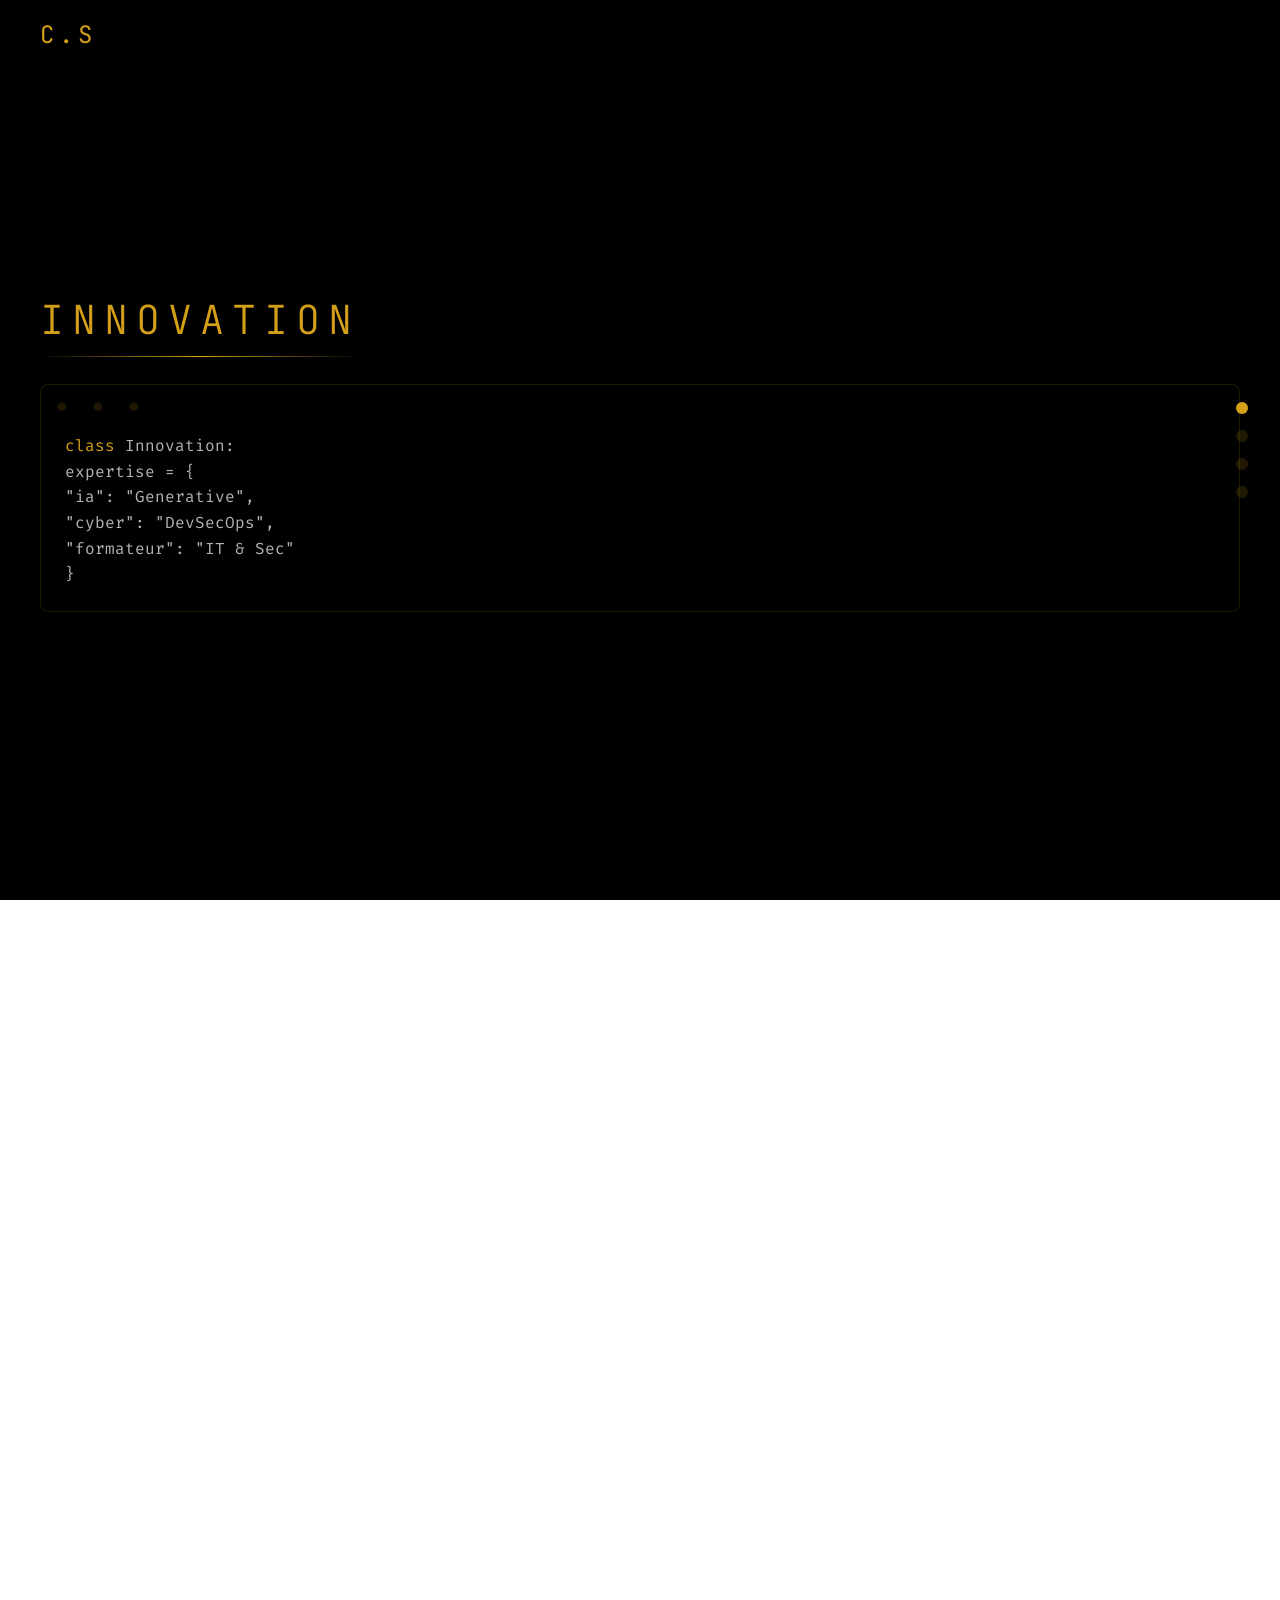
==== commit ca0c717a: "adding animated svg + opt. favicon" ====
--- a/index.html
+++ b/index.html
@@ -1,121 +1,144 @@
 <!DOCTYPE html>
 <html lang="fr">
-<head>
-    <meta charset="UTF-8">
-    <meta name="viewport" content="width=device-width,initial-scale=1">
-    <title>Clément Serriere • Innovation IT</title>
-    <link rel="preconnect" href="https://fonts.cdnfonts.com">
-    <link href="https://fonts.cdnfonts.com/css/cyberpunk-is-not-dead" rel="stylesheet">
-    <link href="https://cdnjs.cloudflare.com/ajax/libs/font-awesome/6.0.0/css/all.min.css" rel="stylesheet">
-    <link href="https://fonts.googleapis.com/css2?family=JetBrains+Mono:wght@300;400&display=swap" rel="stylesheet">
-    <link href="https://fonts.googleapis.com/css2?family=Fira+Code:wght@400&display=swap" rel="stylesheet">
-    <link rel="stylesheet" href="css/styles.css">
-</head>
-<body>
-    <div class="m"></div>
-    <header>
-        <nav class="n"><a href="#" class="l">C.S</a></nav>
-    </header>
-    <nav class="d">
-        <div class="o" data-s="i"></div>
-        <div class="o" data-s="e"></div>
-        <div class="o" data-s="t"></div>
-        <div class="o" data-s="c"></div>
+<meta charset="UTF-8">
+<meta content="width=device-width, initial-scale=1" name="viewport">
+<title>Clément Serriere • Innovation IT</title>
+
+<link href="https://fonts.cdnfonts.com" rel="preconnect">
+<link href="https://fonts.cdnfonts.com/css/cyberpunk-is-not-dead" rel="stylesheet">
+<link href="https://cdnjs.cloudflare.com/ajax/libs/font-awesome/6.0.0/css/all.min.css" rel="stylesheet">
+<link href="https://fonts.googleapis.com/css2?family=JetBrains+Mono:wght@300;400&display=swap" rel="stylesheet">
+<link href="https://fonts.googleapis.com/css2?family=Fira+Code:wght@400&display=swap" rel="stylesheet">
+<link href="css/styles.css" rel="stylesheet">
+
+<div class="background-overlay"></div>
+<div class="matrix"></div>
+
+<header>
+    <nav class="nav">
+        <a class="logo" href="#">C.S</a>
     </nav>
-    <main>
-        <section id="i">
-            <div class="c">
-                <h1 class="t">Innovation</h1>
-                <div class="r">
-                    <div class="x f">
-                        <span>class</span> Innovation:<br>
-                        &nbsp;&nbsp;expertise = {<br>
-                        &nbsp;&nbsp;&nbsp;&nbsp;"ia": "Generative",<br>
-                        &nbsp;&nbsp;&nbsp;&nbsp;"cyber": "DevSecOps",<br>
-                        &nbsp;&nbsp;&nbsp;&nbsp;"formateur": "IT & Sec"<br>
-                        &nbsp;&nbsp;}<br>
+</header>
+
+<nav class="dots">
+    <div class="orb" data-section="intro"></div>
+    <div class="orb" data-section="expertise"></div>
+    <div class="orb" data-section="tech"></div>
+    <div class="orb" data-section="creation"></div>
+</nav>
+
+<main>
+    <section id="intro">
+        <div class="container">
+            <h1 class="title">Innovation</h1>
+            <div class="code">
+                <div class="fade typing">
+                    <span>class</span> Innovation:<br>
+                    expertise = {<br>
+                    "ia": "Generative",<br>
+                    "cyber": "DevSecOps",<br>
+                    "formateur": "IT & Sec"<br>
+                    }<br>
+                </div>
+            </div>
+            <div class="section-visual">
+                <object data="svg/code-flow.svg" type="image/svg+xml"></object>
+            </div>
+        </div>
+    </section>
+
+    <section id="expertise">
+        <div class="container">
+            <h2 class="title">Expertise</h2>
+            <div class="grid">
+                <div class="card">
+                    <h3>Intelligence Artificielle</h3>
+                    <p>Génératif, Architectures RAG, LLM, ELK stack</p>
+                    <div class="skills">
+                        <span class="item pulse">IT</span>
+                        <span class="item pulse">Python</span>
+                        <span class="item pulse">Deep Learning</span>
+                    </div>
+                </div>
+                <div class="card">
+                    <h3>Cybersécurité</h3>
+                    <p>Analyse, Protection, Formation</p>
+                    <div class="skills">
+                        <span class="item">Ethical Hacking</span>
+                        <span class="item">Sécurité Offensive</span>
+                        <span class="item">DevSecOps</span>
                     </div>
                 </div>
             </div>
-        </section>
-        <section id="e">
-            <div class="c">
-                <h2 class="t">Expertise</h2>
-                <div class="g">
-                    <div class="k">
-                        <h3>Intelligence Artificielle</h3>
-                        <p>Génératif, Architectures RAG, LLM, ELK stack</p>
-                        <div class="s">
-                            <span class="i p">IT</span>
-                            <span class="i p">Python</span>
-                            <span class="i p">Deep Learning</span>
-                        </div>
+            <div class="section-visual">
+                <object data="svg/data-security.svg" type="image/svg+xml"></object>
+            </div>
+        </div>
+    </section>
+
+    <section id="tech">
+        <div class="container">
+            <h2 class="title">Technologies</h2>
+            <div class="section-visual">
+                <object data="svg/signal-wave.svg" type="image/svg+xml"></object>
+            </div>
+            <div class="grid">
+                <div class="card">
+                    <h3>Infrastructure</h3>
+                    <div class="skills">
+                        <span class="item pulse">Networks</span>
+                        <span class="item pulse">Linux</span>
+                        <span class="item pulse">Windows/Server</span>
+                        <span class="item glow">Docker</span>
                     </div>
-                    <div class="k">
-                        <h3>Cybersécurité</h3>
-                        <p>Analyse, Protection, Formation</p>
-                        <div class="s">
-                            <span class="i">Ethical Hacking</span>
-                            <span class="i">Sécurité Offensive</span>
-                            <span class="i">DevSecOps</span>
-                        </div>
+                </div>
+                <div class="card">
+                    <h3>Développement</h3>
+                    <div class="skills">
+                        <span class="item pulse">Python</span>
+                        <span class="item pulse">API</span>
+                        <span class="item pulse">Automatisation</span>
+                        <span class="item glow">Full-Stack</span>
                     </div>
                 </div>
             </div>
-        </section>
-        <section id="t">
-            <div class="c">
-                <h2 class="t">Technologies</h2>
-                <div class="w"><svg viewBox="0 0 100 100"><path d=""></path></svg></div>
-                <div class="g">
-                    <div class="k">
-                        <h3>Infrastructure</h3>
-                        <div class="s">
-							<span class="i p">Networks</span>
-                            <span class="i p">Linux</span>
-                            <span class="i p">Windows/Server</span>
-                            <span class="i g">Docker</span>
+        </div>
+    </section>
 
-                        </div>
-                    </div>
-                    <div class="k">
-                        <h3>Développement</h3>
-                        <div class="s">
-                            <span class="i p">Python</span>
-                            <span class="i p">API</span>
-                            <span class="i p">Automatisation</span>							
-                            <span class="i g">Full-Stack</span>							
-                        </div>
-                    </div>
+    <section id="creation">
+        <div class="container">
+            <h2 class="title">Création</h2>
+            <div class="section-visual">
+                <object data="svg/wave-spectrum.svg" type="image/svg+xml"></object>
+            </div>
+            <div class="grid">
+                <div class="card">
+                    <a class="anchor" href="https://github.com/feelthefonk">
+                        <h3>Digital <i class="fab fa-github"></i></h3>
+                        <p>Design • Innovation • Harmonie</p>
+                    </a>
+                </div>
+                <div class="card">
+                    <a class="anchor" href="https://soundcloud.com/clement-serriere">
+                        <h3>Musique <i class="fab fa-soundcloud"></i></h3>
+                        <p>Jazz • Funk • Underground</p>
+                    </a>
                 </div>
             </div>
-        </section>
-        <section id="c">
-            <div class="c">
-                <h2 class="t">Création</h2>
-                <div class="g">
-                    <div class="k">
-                        <a href="https://github.com/feelthefonk" class="a">
-                            <h3>Digital <i class="fab fa-github"></i></h3>
-                            <p>Design • Innovation • Harmonie</p>
-                        </a>					
-                    </div>
-                    <div class="k">
-                        <a href="https://soundcloud.com/clement-serriere" class="a">
-                            <h3>Musique <i class="fab fa-soundcloud"></i></h3>
-                            <p>Jazz • Funk • Underground</p>
-                        </a>
-                    </div>
-                </div>
-            </div>
-        </section>
-    </main>
-    <footer>
-        <div class="z">
-            <a href="https://github.com/feelthefonk" class="y"><i class="fab fa-github"></i></a>
-            <a href="https://soundcloud.com/clement-serriere" class="y"><i class="fab fa-soundcloud"></i></a>
         </div>
-    </footer>
-    <script src="js/scripts.js"></script>
-</body>
+    </section>
+</main>
+
+<footer>
+    <div class="social">
+        <a class="icon" href="https://github.com/feelthefonk">
+            <i class="fab fa-github"></i>
+        </a>
+        <a class="icon" href="https://soundcloud.com/clement-serriere">
+            <i class="fab fa-soundcloud"></i>
+        </a>
+    </div>
+</footer>
+
+<script src="js/scripts.js"></script>
 </html>
--- a/css/styles.css
+++ b/css/styles.css
@@ -1,54 +1,414 @@
-:root{--o:rgb(212,160,23);--s:rgba(212,160,23,.15);--g:rgba(212,160,23,.05);--m:rgba(212,160,23,.02);--p:rgba(255,255,255,.95);--h:rgba(255,255,255,.7);--d:#000;--b:rgba(0,0,0,.7)}
-*{margin:0;padding:0;box-sizing:border-box;transition:.3s cubic-bezier(.4,0,.2,1)}
-body,html{height:100%;background:radial-gradient(circle at 50% 50%,var(--d) 0,var(--d) 60%,#010101 100%);color:var(--p);font-family:'JetBrains Mono',monospace;line-height:1.6;overflow-x:hidden;scroll-behavior:smooth}
-.m{position:fixed;inset:0;z-index:0}
-header{position:fixed;top:0;width:100%;z-index:100;background:linear-gradient(180deg,rgba(0,0,0,.9)0%,transparent 100%);padding:1rem}
-.n{max-width:1200px;margin:0 auto;display:flex;justify-content:space-between;align-items:center}
-.l{font-size:1.5rem;color:var(--o);text-decoration:none;letter-spacing:.2em;position:relative}
-.l:after{content:'';position:absolute;bottom:-2px;left:0;width:100%;height:1px;background:var(--s);transform:scaleX(0);transition:transform .3s}
-.l:hover:after{transform:scaleX(1)}
-.d{position:fixed;right:2rem;top:50%;transform:translateY(-50%);display:flex;flex-direction:column;gap:1rem;z-index:100}
-.o{width:12px;height:12px;background:var(--s);border-radius:50%;cursor:pointer;position:relative}
-.o:before{content:attr(data-s);position:absolute;right:100%;top:50%;transform:translateY(-50%);margin-right:1rem;white-space:nowrap;color:var(--h);font-size:.8rem;opacity:0;transition:opacity .3s}
-.o:hover:before{opacity:1}
-.o.active{background:var(--o)}
-section{min-height:100vh;padding:6rem 2rem;position:relative;display:flex;align-items:center;justify-content:center}
-.c{max-width:1200px;width:100%;margin:0 auto;position:relative;z-index:1}
-.t{font-family:'Cyberpunk','JetBrains Mono',monospace;font-size:2.5rem;color:var(--o);margin-bottom:2rem;position:relative;display:inline-block;letter-spacing:.2em;text-transform:uppercase;font-weight:300}
-.t:after{content:'';position:absolute;bottom:-5px;left:0;width:100%;height:1px;background:linear-gradient(90deg,transparent,var(--o),transparent)}
-.g{display:grid;grid-template-columns:repeat(auto-fit,minmax(300px,1fr));gap:2rem;margin-top:2rem}
-.k{background:rgba(0,0,0,.5);border:1px solid rgba(212,160,23,.1);border-radius:8px;padding:2rem;transition:transform .4s,box-shadow .4s;backdrop-filter:blur(10px)}
-.k:hover{transform:translateY(-8px);box-shadow:0 10px 30px var(--s)}
-.r{background:rgba(0,0,0,.95);border:1px solid var(--s);border-radius:8px;padding:1.5rem;font-family:'Fira Code',monospace;position:relative;backdrop-filter:blur(5px)}
-.r:before{content:'● ● ●';position:absolute;top:.5rem;left:1rem;color:var(--s);letter-spacing:.5rem}
-.x{margin-top:1.5rem;color:var(--h)}
-.x span{color:var(--o)}
-.s{display:flex;flex-wrap:wrap;gap:1rem;margin-top:1rem}
-.i{background:var(--s);padding:.5rem 1rem;border-radius:4px;font-size:.9rem;color:var(--p);position:relative;overflow:hidden;cursor:pointer}
-.z{display:flex;justify-content:center;gap:2rem;margin-top:1rem}
-.y{color:var(--h);font-size:1.5rem;transition:color .3s}
-.y:hover{color:var(--o)}
-.f{opacity:0;animation:f 2s forwards}
-.p{animation:p 2s infinite}
-.i.g{animation:v 3s infinite}
-.i.f{animation:w 4s infinite}
-.a{color:var(--p);text-decoration:none;display:block;transition:all .3s}
-.a:hover{transform:translateY(-5px)}
-.a i{margin-left:.5rem;opacity:.7;transition:opacity .3s}
-.a:hover i{opacity:1;color:var(--o)}
-.w{position:absolute;width:100%;height:120px;top:0;left:0;overflow:hidden;pointer-events:none}
-.w svg{position:absolute;width:100%;height:100%}
-.w path{fill:none;stroke:var(--o);stroke-width:.3;vector-effect:non-scaling-stroke;opacity:.1}
-.w1{animation:q 20s infinite,u 8s infinite}
-.w2{animation:q 25s infinite,u 10s infinite}
-.w3{animation:q 30s infinite,u 12s infinite}
-@media(max-width:768px){.d{right:1rem}.t{font-size:2rem}.g{grid-template-columns:1fr}.k{padding:1.5rem}}
-@keyframes f{from{opacity:0;transform:translateY(40px)}to{opacity:1;transform:translateY(0)}}
-@keyframes p{0%{transform:scale(1)}50%{transform:scale(1.05)}100%{transform:scale(1)}}
-@keyframes v{0%{box-shadow:0 0 5px var(--s)}50%{box-shadow:0 0 20px var(--o)}100%{box-shadow:0 0 5px var(--s)}}
-@keyframes w{0%{transform:translateY(0)}50%{transform:translateY(-8px)}100%{transform:translateY(0)}}
-@keyframes q{0%{transform:translateX(0)scaleY(1)}25%{transform:translateX(-25%)scaleY(.8)}50%{transform:translateX(-50%)scaleY(1.2)}75%{transform:translateX(-75%)scaleY(.9)}100%{transform:translateX(-100%)scaleY(1)}}
-@keyframes u{0%,100%{stroke-width:.5;filter:drop-shadow(0 0 2px var(--o))}50%{stroke-width:1;filter:drop-shadow(0 0 5px var(--o))}}
-.i:hover{background:var(--o);color:var(--d);transform:translateY(-3px)}
-.i:after{content:'';position:absolute;bottom:0;left:0;width:100%;height:2px;background:var(--o);transform:scaleX(0);transform-origin:right;transition:transform .5s}
-.i:hover:after{transform:scaleX(1);transform-origin:left}+:root {
+    --orange: rgb(212,160,23);
+    --orange-15: rgba(212,160,23,0.15);
+    --orange-05: rgba(212,160,23,0.05);
+    --orange-02: rgba(212,160,23,0.02);
+    --white-95: rgba(255,255,255,0.95);
+    --white-70: rgba(255,255,255,0.7);
+    --black: #000;
+    --black-70: rgba(0,0,0,0.7);
+}
+
+* {
+    margin: 0;
+    padding: 0;
+    box-sizing: border-box;
+    transition: 0.3s cubic-bezier(0.4,0,0.2,1);
+}
+
+body, html {
+    background: radial-gradient(circle at 50% 50%, var(--black) 0, var(--black) 60%, #010101 100%);
+    color: var(--white-95);
+    font-family: 'JetBrains Mono', monospace;
+    line-height: 1.6;
+    overflow-x: hidden;
+    scroll-behavior: smooth;
+    height: 100%;
+}
+
+.background-overlay {
+    position: fixed;
+    inset: 0;
+    z-index: 1;
+    pointer-events: none;
+    mix-blend-mode: overlay;
+    opacity: 0.8;
+}
+
+.section-visual {
+    position: absolute;
+    top: 0;
+    left: 0;
+    width: 100%;
+    height: 120px;
+    pointer-events: none;
+    overflow: hidden;
+}
+
+.section-visual object {
+    width: 100%;
+    height: 100%;
+    opacity: 0.8;
+}
+
+.matrix {
+    position: fixed;
+    inset: 0;
+    z-index: 0;
+}
+
+header {
+    position: fixed;
+    top: 0;
+    width: 100%;
+    background: linear-gradient(180deg, rgba(0,0,0,0.9) 0%, transparent 100%);
+    padding: 1rem;
+    z-index: 100;
+}
+
+.nav {
+    max-width: 1200px;
+    margin: 0 auto;
+    display: flex;
+    justify-content: space-between;
+    align-items: center;
+}
+
+.logo {
+    font-size: 1.5rem;
+    position: relative;
+    text-decoration: none;
+    color: var(--orange);
+    letter-spacing: 0.2em;
+}
+
+.logo:after {
+    content: '';
+    position: absolute;
+    bottom: -2px;
+    left: 0;
+    width: 100%;
+    height: 1px;
+    background: var(--orange-15);
+    transform: scaleX(0);
+    transition: transform 0.3s;
+}
+
+.logo:hover:after {
+    transform: scaleX(1);
+}
+
+.dots {
+    position: fixed;
+    right: 2rem;
+    top: 50%;
+    transform: translateY(-50%);
+    display: flex;
+    flex-direction: column;
+    gap: 1rem;
+    z-index: 100;
+}
+
+.orb {
+    width: 12px;
+    height: 12px;
+    border-radius: 50%;
+    background: var(--orange-15);
+    cursor: pointer;
+    position: relative;
+}
+
+.orb:before {
+    content: attr(data-section);
+    position: absolute;
+    top: 50%;
+    right: 100%;
+    transform: translateY(-50%);
+    margin-right: 1rem;
+    white-space: nowrap;
+    color: var(--white-70);
+    font-size: 0.8rem;
+    opacity: 0;
+    transition: opacity 0.3s;
+}
+
+.orb:hover:before {
+    opacity: 1;
+}
+
+.orb.active {
+    background: var(--orange);
+}
+
+section {
+    position: relative;
+    min-height: 100vh;
+    padding: 6rem 2rem;
+    display: flex;
+    align-items: center;
+    justify-content: center;
+}
+
+section::before {
+    content: '';
+    position: absolute;
+    inset: 0;
+    background: linear-gradient(45deg, var(--orange-15), transparent);
+    opacity: 0;
+    transition: 0.5s;
+    pointer-events: none;
+}
+
+section:hover::before {
+    opacity: 0.05;
+}
+
+.container {
+    position: relative;
+    width: 100%;
+    max-width: 1200px;
+    margin: 0 auto;
+    z-index: 1;
+}
+
+.title {
+    position: relative;
+    color: var(--orange);
+    letter-spacing: 0.2em;
+    font-family: Cyberpunk, 'JetBrains Mono', monospace;
+    font-size: 2.5rem;
+    margin-bottom: 2rem;
+    display: inline-block;
+    text-transform: uppercase;
+    font-weight: 300;
+}
+
+.title:after {
+    content: '';
+    position: absolute;
+    bottom: -5px;
+    left: 0;
+    width: 100%;
+    height: 1px;
+    background: linear-gradient(90deg, transparent, var(--orange), transparent);
+}
+
+.grid {
+    display: grid;
+    grid-template-columns: repeat(auto-fit, minmax(300px, 1fr));
+    gap: 2rem;
+    margin-top: 2rem;
+}
+
+.card {
+    position: relative;
+    background: rgba(0,0,0,0.5);
+    border: 1px solid rgba(212,160,23,0.1);
+    border-radius: 8px;
+    padding: 2rem;
+    transition: transform 0.4s, box-shadow 0.4s;
+    backdrop-filter: blur(10px);
+}
+
+.card::after {
+    content: '';
+    position: absolute;
+    inset: 0;
+    border: 1px solid transparent;
+    border-radius: 8px;
+    background: linear-gradient(45deg, transparent 50%, var(--orange-15) 100%);
+    opacity: 0;
+    transition: 0.3s;
+    pointer-events: none;
+}
+
+.card:hover {
+    transform: translateY(-8px);
+    box-shadow: 0 10px 30px var(--orange-15);
+}
+
+.card:hover::after {
+    opacity: 0.1;
+}
+
+.code {
+    position: relative;
+    background: rgba(0,0,0,0.95);
+    border: 1px solid var(--orange-15);
+    border-radius: 8px;
+    padding: 1.5rem;
+    font-family: 'Fira Code', monospace;
+    backdrop-filter: blur(5px);
+}
+
+.code:before {
+    content: '● ● ●';
+    position: absolute;
+    top: 0.5rem;
+    left: 1rem;
+    color: var(--orange-15);
+    letter-spacing: 0.5rem;
+}
+
+.typing {
+    margin-top: 1.5rem;
+    color: var(--white-70);
+}
+
+.typing span {
+    color: var(--orange);
+}
+
+.skills {
+    display: flex;
+    flex-wrap: wrap;
+    gap: 1rem;
+    margin-top: 1rem;
+}
+
+.item {
+    position: relative;
+    cursor: pointer;
+    background: var(--orange-15);
+    padding: 0.5rem 1rem;
+    border-radius: 4px;
+    font-size: 0.9rem;
+    color: var(--white-95);
+    overflow: hidden;
+}
+
+.item:after {
+    content: '';
+    position: absolute;
+    bottom: 0;
+    left: 0;
+    width: 100%;
+    height: 2px;
+    background: var(--orange);
+    transform: scaleX(0);
+    transform-origin: right;
+    transition: transform 0.5s;
+}
+
+.item:hover {
+    background: var(--orange);
+    color: var(--black);
+    transform: translateY(-3px);
+}
+
+.item:hover:after {
+    transform: scaleX(1);
+    transform-origin: left;
+}
+
+.social {
+    display: flex;
+    justify-content: center;
+    gap: 2rem;
+    margin-top: 1rem;
+}
+
+.icon {
+    color: var(--white-70);
+    font-size: 1.5rem;
+    transition: color 0.3s;
+}
+
+.icon:hover {
+    color: var(--orange);
+}
+
+.anchor {
+    color: var(--white-95);
+    text-decoration: none;
+    display: block;
+    transition: 0.3s;
+}
+
+.anchor:hover {
+    transform: translateY(-5px);
+}
+
+.anchor i {
+    margin-left: 0.5rem;
+    opacity: 0.7;
+    transition: opacity 0.3s;
+}
+
+.anchor:hover i {
+    opacity: 1;
+    color: var(--orange);
+}
+
+.fade {
+    opacity: 0;
+    animation: fadeIn 2s forwards;
+}
+
+.pulse {
+    animation: pulse 2s infinite;
+}
+
+.item.glow {
+    animation: glow 3s infinite;
+}
+
+.item.float {
+    animation: float 4s infinite;
+}
+
+@media (max-width: 768px) {
+    .dots {
+        right: 1rem;
+    }
+    
+    .title {
+        font-size: 2rem;
+    }
+    
+    .grid {
+        grid-template-columns: 1fr;
+    }
+    
+    .card {
+        padding: 1.5rem;
+    }
+}
+
+@keyframes fadeIn {
+    from {
+        opacity: 0;
+        transform: translateY(40px);
+    }
+    to {
+        opacity: 1;
+        transform: translateY(0);
+    }
+}
+
+@keyframes pulse {
+    0%, 100% {
+        transform: scale(1);
+    }
+    50% {
+        transform: scale(1.05);
+    }
+}
+
+@keyframes glow {
+    0%, 100% {
+        box-shadow: 0 0 5px var(--orange-15);
+    }
+    50% {
+        box-shadow: 0 0 20px var(--orange);
+    }
+}
+
+@keyframes float {
+    0%, 100% {
+        transform: translateY(0);
+    }
+    50% {
+        transform: translateY(-8px);
+    }
+}
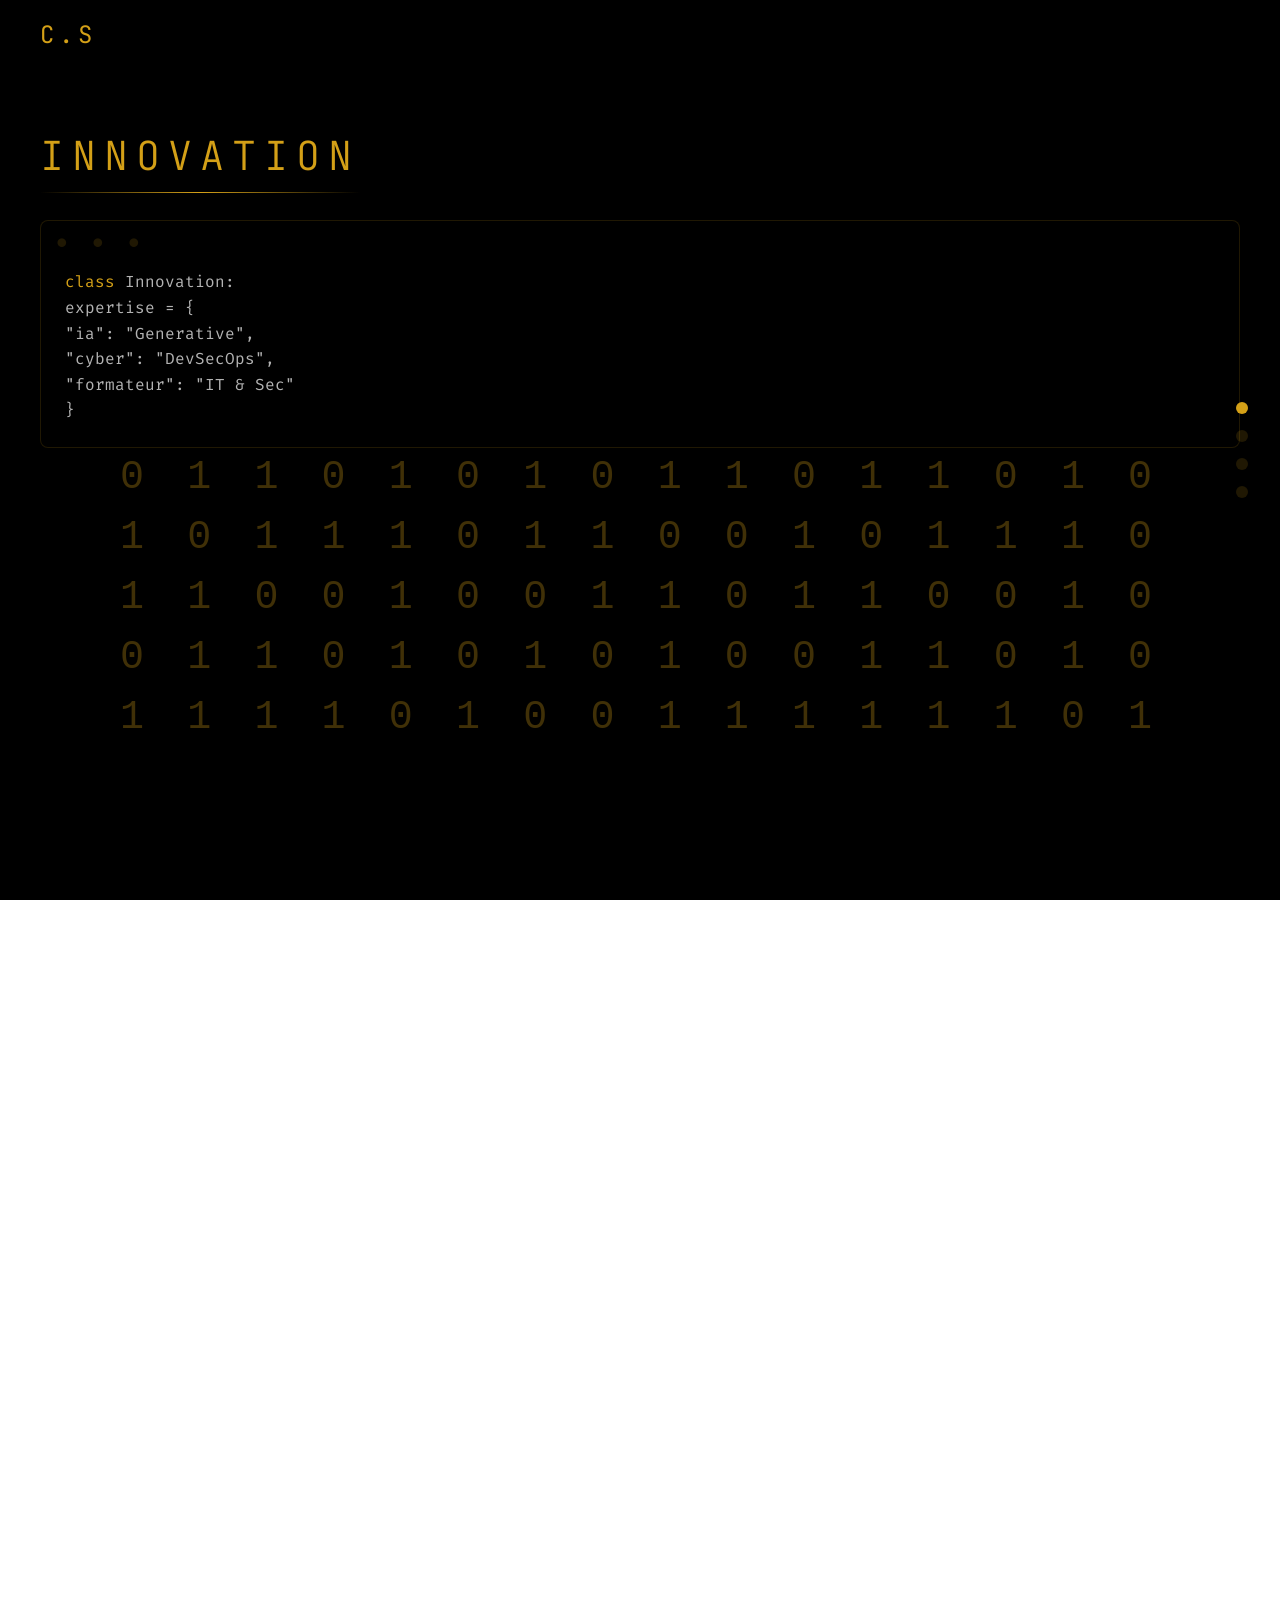
==== commit 95d899f5: "svg fixes" ====
--- a/index.html
+++ b/index.html
@@ -1,144 +1,362 @@
 <!DOCTYPE html>
 <html lang="fr">
-<meta charset="UTF-8">
-<meta content="width=device-width, initial-scale=1" name="viewport">
-<title>Clément Serriere • Innovation IT</title>
-
-<link href="https://fonts.cdnfonts.com" rel="preconnect">
-<link href="https://fonts.cdnfonts.com/css/cyberpunk-is-not-dead" rel="stylesheet">
-<link href="https://cdnjs.cloudflare.com/ajax/libs/font-awesome/6.0.0/css/all.min.css" rel="stylesheet">
-<link href="https://fonts.googleapis.com/css2?family=JetBrains+Mono:wght@300;400&display=swap" rel="stylesheet">
-<link href="https://fonts.googleapis.com/css2?family=Fira+Code:wght@400&display=swap" rel="stylesheet">
-<link href="css/styles.css" rel="stylesheet">
-
-<div class="background-overlay"></div>
-<div class="matrix"></div>
-
-<header>
+<head>
+  <meta charset="UTF-8">
+  <meta name="viewport" content="width=device-width, initial-scale=1">
+  <title>Clément Serriere • Innovation IT</title>
+
+  <link rel="preconnect" href="https://fonts.cdnfonts.com">
+  <link rel="stylesheet" href="https://fonts.cdnfonts.com/css/cyberpunk-is-not-dead">
+  <link href="https://cdnjs.cloudflare.com/ajax/libs/font-awesome/6.5.1/css/all.min.css" rel="stylesheet">
+  <link href="https://fonts.googleapis.com/css2?family=JetBrains+Mono:wght@300;400&display=swap&v=3.0.3" rel="stylesheet">
+  <link href="https://fonts.googleapis.com/css2?family=Fira+Code:wght@400;500&display=swap" rel="stylesheet">
+
+  <!-- Lien vers la feuille de style -->
+  <link rel="stylesheet" href="css/styles.css">
+</head>
+
+<body>
+  <div class="background-overlay"></div>
+  <div class="matrix"></div>
+
+  <header>
     <nav class="nav">
-        <a class="logo" href="#">C.S</a>
+      <a class="logo" href="#">C.S</a>
     </nav>
-</header>
-
-<nav class="dots">
+  </header>
+
+  <nav class="dots">
     <div class="orb" data-section="intro"></div>
     <div class="orb" data-section="expertise"></div>
     <div class="orb" data-section="tech"></div>
     <div class="orb" data-section="creation"></div>
-</nav>
-
-<main>
+  </nav>
+
+  <main>
+
+    <!-- Section #intro -->
     <section id="intro">
-        <div class="container">
-            <h1 class="title">Innovation</h1>
-            <div class="code">
-                <div class="fade typing">
-                    <span>class</span> Innovation:<br>
-                    expertise = {<br>
-                    "ia": "Generative",<br>
-                    "cyber": "DevSecOps",<br>
-                    "formateur": "IT & Sec"<br>
-                    }<br>
-                </div>
+      <div class="container">
+        <h1 class="title">Innovation</h1>
+
+        <div class="code">
+          <div class="fade typing">
+            <span>class</span> Innovation:<br>
+            expertise = {<br>
+              "ia": "Generative",<br>
+              "cyber": "DevSecOps",<br>
+              "formateur": "IT & Sec"<br>
+            }<br>
+          </div>
+          <div class="section-visual">
+          </div>
+        </div>
+				
+		<svg viewBox="0 0 300 80" xmlns="http://www.w3.org/2000/svg" preserveAspectRatio="none">
+		  <defs>
+			<!-- Zone d’affichage -->
+			<clipPath id="scrollMask">
+			  <rect x="0" y="0" width="300" height="80"></rect>
+			</clipPath>
+		  </defs>
+
+		  <style>
+			text {
+			  fill: rgba(212,160,23,0.3);
+			  font-family: monospace;
+			  font-size: 10px;
+			  letter-spacing: 0.15rem;
+			}
+			/* Le groupe va défiler verticalement de façon continue */
+			#scrollGroup {
+			  animation: infiniteScroll 5s linear infinite;
+			}
+			@keyframes infiniteScroll {
+			  0%   { transform: translateY(0); }
+			  100% { transform: translateY(-120px); }
+			}
+		  </style>
+
+		  <!-- On masque tout ce qui sort de 300x80 -->
+		  <g clip-path="url(#scrollMask)" id="scrollGroup">
+			<!-- Premier bloc de lignes (0->80) -->
+			<text x="20" y="10">0 1 1 0 1 0 1 0 1 1 0 1 1 0 1 0</text>
+			<text x="20" y="25">1 0 1 1 1 0 1 1 0 0 1 0 1 1 1 0</text>
+			<text x="20" y="40">1 1 0 0 1 0 0 1 1 0 1 1 0 0 1 0</text>
+			<text x="20" y="55">0 1 1 0 1 0 1 0 1 0 0 1 1 0 1 0</text>
+			<text x="20" y="70">1 1 1 1 0 1 0 0 1 1 1 1 1 1 0 1</text>
+
+			<!-- Deuxième bloc identique (80->160), pour le défilement sans “vide” -->
+			<text x="20" y="90">0 1 1 0 1 0 1 0 1 1 0 1 1 0 1 0</text>
+			<text x="20" y="105">1 0 1 1 1 0 1 1 0 0 1 0 1 1 1 0</text>
+			<text x="20" y="120">1 1 0 0 1 0 0 1 1 0 1 1 0 0 1 0</text>
+			<text x="20" y="135">0 1 1 0 1 0 1 0 1 0 0 1 1 0 1 0</text>
+			<text x="20" y="150">1 1 1 1 0 1 0 0 1 1 1 1 1 1 0 1</text>
+		  </g>
+		</svg>
+		
+      </div>
+    </section>
+
+    <!-- Section #expertise -->
+    <section id="expertise">
+      <div class="container">
+        <h2 class="title">Expertise</h2>
+        <div class="grid">
+          
+          <!-- IA (avec circuit zigzag) -->
+          <div class="card">
+            <h3>Intelligence Artificielle</h3>
+            <p>Génératif, Architectures RAG, LLM, ELK stack</p>
+            <div class="skills">
+              <span class="item pulse">IT</span>
+              <span class="item pulse">Python</span>
+              <span class="item pulse">Deep Learning</span>
             </div>
-            <div class="section-visual">
-                <object data="svg/code-flow.svg" type="image/svg+xml"></object>
+            <!-- Circuit animé -->
+            <svg viewBox="0 0 400 200" preserveAspectRatio="none" xmlns="http://www.w3.org/2000/svg">
+              <defs>
+                <linearGradient id="circuitGradient" x1="0%" y1="0%" x2="100%" y2="0%">
+                  <stop offset="0%" stop-color="rgba(212,160,23,0)" />
+                  <stop offset="50%" stop-color="rgba(212,160,23,0.7)">
+                    <animate attributeName="offset"
+                             values="0;1;0"
+                             dur="2.5s"
+                             repeatCount="indefinite" />
+                  </stop>
+                  <stop offset="100%" stop-color="rgba(212,160,23,0)" />
+                </linearGradient>
+              </defs>
+              <style>
+                path {
+                  stroke: url(#circuitGradient);
+                  stroke-width: 2;
+                  fill: none;
+                  stroke-linecap: round;
+                  stroke-dasharray: 6;
+                  stroke-dashoffset: 30;
+                  animation: dashMove 2s linear infinite;
+                }
+                @keyframes dashMove {
+                  to { stroke-dashoffset: 0; }
+                }
+              </style>
+              <path d="M50,100 H100 V50 H150 V150
+                       H200 V75 H250 V125 H300 V50 H350"/>
+            </svg>
+          </div>
+
+          <!-- Cybersécurité (avec Mandala) -->
+          <div class="card">
+            <h3>Cybersécurité</h3>
+            <p>Analyse, Protection, Formation</p>
+            <div class="skills">
+              <span class="item">Ethical Hacking</span>
+              <span class="item">Sécurité Offensive</span>
+              <span class="item">DevSecOps</span>
             </div>
-        </div>
+            <!-- Mandala stylisé, correctement centré -->
+            <svg viewBox="0 0 400 200" preserveAspectRatio="xMidYMid meet" xmlns="http://www.w3.org/2000/svg">
+              <style>
+                circle {
+                  fill: rgba(212,160,23,0.1);
+                  stroke: rgba(212,160,23,0.7);
+                  stroke-width: 2;
+                }
+                .ring {
+                  animation: rotateRing 8s linear infinite;
+                  transform-origin: 200px 100px; /* Centre du viewBox */
+                }
+                .pulse {
+                  animation: pulseMandala 4s ease-in-out infinite;
+                }
+                @keyframes rotateRing {
+                  0%   { transform: rotate(0deg); }
+                  100% { transform: rotate(360deg); }
+                }
+                @keyframes pulseMandala {
+                  0%, 100% { r: 10; }
+                  50% { r: 15; }
+                }
+              </style>
+              <!-- Cercle central pulsant, centré sur (200,100) -->
+              <circle cx="200" cy="100" r="10" class="pulse" />
+              <!-- Anneau tournant (4 cercles autour) -->
+              <g class="ring">
+                <circle cx="130" cy="100" r="5" />
+                <circle cx="200" cy="40"  r="5" />
+                <circle cx="270" cy="100" r="5" />
+                <circle cx="200" cy="160" r="5" />
+              </g>
+            </svg>
+          </div>
+
+        </div>
+      </div>
     </section>
 
-    <section id="expertise">
-        <div class="container">
-            <h2 class="title">Expertise</h2>
-            <div class="grid">
-                <div class="card">
-                    <h3>Intelligence Artificielle</h3>
-                    <p>Génératif, Architectures RAG, LLM, ELK stack</p>
-                    <div class="skills">
-                        <span class="item pulse">IT</span>
-                        <span class="item pulse">Python</span>
-                        <span class="item pulse">Deep Learning</span>
-                    </div>
-                </div>
-                <div class="card">
-                    <h3>Cybersécurité</h3>
-                    <p>Analyse, Protection, Formation</p>
-                    <div class="skills">
-                        <span class="item">Ethical Hacking</span>
-                        <span class="item">Sécurité Offensive</span>
-                        <span class="item">DevSecOps</span>
-                    </div>
-                </div>
+    <!-- Section #tech -->
+    <section id="tech">
+      <div class="container">
+        <h2 class="title">Technologies</h2>
+
+        <div class="section-visual">
+          <!-- (Optionnel) Vous pouvez ajouter un SVG de fond ici si nécessaire -->
+        </div>
+
+        <div class="grid">
+          
+          <!-- Infrastructure (Serveur clignotant HORIZONTAL) -->
+          <div class="card">
+            <h3>Infrastructure</h3>
+            <div class="skills">
+              <span class="item pulse">Networks</span>
+              <span class="item pulse">Linux</span>
+              <span class="item pulse">Windows/Server</span>
+              <span class="item glow">Docker</span>
             </div>
-            <div class="section-visual">
-                <object data="svg/data-security.svg" type="image/svg+xml"></object>
+            <!-- Serveur Clignotant, LED alignées horizontalement -->
+            <svg viewBox="0 0 400 200" preserveAspectRatio="none" xmlns="http://www.w3.org/2000/svg">
+              <style>
+                /* Réutilise blinkLED, LED clignotent en décalé */
+                .led {
+                  fill: rgba(212,160,23,0.7);
+                  animation: blinkLED 2s infinite;
+                }
+                .led:nth-child(odd) {
+                  animation-delay: 1s;
+                }
+                @keyframes blinkLED {
+                  0%, 100% {
+                    opacity: 0.3;
+                  }
+                  50% {
+                    opacity: 1;
+                  }
+                }
+              </style>
+              <!-- 5 voyants alignés horizontalement (même y=100, x progressif) -->
+              <circle cx="80"  cy="100" r="5" class="led" />
+              <circle cx="120" cy="100" r="5" class="led" />
+              <circle cx="160" cy="100" r="5" class="led" />
+              <circle cx="200" cy="100" r="5" class="led" />
+              <circle cx="240" cy="100" r="5" class="led" />
+            </svg>
+          </div>
+
+          <!-- Développement (Forme qui passe carré -> cercle) -->
+          <div class="card">
+            <h3>Développement</h3>
+            <div class="skills">
+              <span class="item pulse">Python</span>
+              <span class="item pulse">API</span>
+              <span class="item pulse">Automatisation</span>
+              <span class="item glow">Full-Stack</span>
             </div>
-        </div>
+            <svg viewBox="0 0 400 200" preserveAspectRatio="none" xmlns="http://www.w3.org/2000/svg">
+              <style>
+                rect {
+                  fill: rgba(212,160,23,0.4);
+                  stroke: rgba(212,160,23,0.8);
+                  stroke-width: 2;
+                  rx: 0;
+                  ry: 0;
+                  transform-origin: 200px 100px; /* Centre */
+                  animation: shapeSpin 4s infinite ease-in-out;
+                }
+                @keyframes shapeSpin {
+                  0% {
+                    transform: rotate(0deg);
+                    rx: 0; ry: 0;
+                  }
+                  50% {
+                    transform: rotate(180deg);
+                    rx: 50; ry: 50; /* devient un cercle */
+                  }
+                  100% {
+                    transform: rotate(360deg);
+                    rx: 0; ry: 0;
+                  }
+                }
+              </style>
+              <!-- Rectangle centré dans 400x200 -->
+              <rect x="150" y="50" width="100" height="100" />
+            </svg>
+          </div>
+
+        </div>
+      </div>
     </section>
 
-    <section id="tech">
-        <div class="container">
-            <h2 class="title">Technologies</h2>
-            <div class="section-visual">
-                <object data="svg/signal-wave.svg" type="image/svg+xml"></object>
-            </div>
-            <div class="grid">
-                <div class="card">
-                    <h3>Infrastructure</h3>
-                    <div class="skills">
-                        <span class="item pulse">Networks</span>
-                        <span class="item pulse">Linux</span>
-                        <span class="item pulse">Windows/Server</span>
-                        <span class="item glow">Docker</span>
-                    </div>
-                </div>
-                <div class="card">
-                    <h3>Développement</h3>
-                    <div class="skills">
-                        <span class="item pulse">Python</span>
-                        <span class="item pulse">API</span>
-                        <span class="item pulse">Automatisation</span>
-                        <span class="item glow">Full-Stack</span>
-                    </div>
-                </div>
-            </div>
-        </div>
+    <!-- Section #creation -->
+    <section id="creation">
+      <div class="container">
+        <h2 class="title">Création</h2>
+
+        <div class="section-visual">
+          <!-- (Optionnel) Un SVG de décor supplémentaire -->
+        </div>
+
+        <div class="grid">
+          <div class="card">
+            <a class="anchor" href="https://github.com/feelthefonk">
+              <h3>Digital <i class="fab fa-github"></i></h3>
+              <p>Design • Innovation • Harmonie</p>
+            </a>
+          </div>
+            <!-- Triple vague animée -->
+            <svg viewBox="0 0 400 200" preserveAspectRatio="none" xmlns="http://www.w3.org/2000/svg">
+              <style>
+                path {
+                  fill: none;
+                  stroke: rgba(212,160,23,0.6);
+                  stroke-width: 2;
+                  animation: waveShift 6s ease-in-out infinite;
+                }
+                path:nth-child(2) {
+                  stroke: rgba(212,160,23,0.4);
+                  animation-delay: 2s;
+                }
+                path:nth-child(3) {
+                  stroke: rgba(212,160,23,0.8);
+                  animation-delay: 4s;
+                }
+                @keyframes waveShift {
+                  0%, 100% {
+                    d: path("M0,100 C100,50 300,150 400,100");
+                  }
+                  50% {
+                    d: path("M0,100 C100,150 300,50 400,100");
+                  }
+                }
+              </style>
+              <path d="M0,100 C100,50 300,150 400,100" />
+              <path d="M0,100 C100,50 300,150 400,100" />
+              <path d="M0,100 C100,50 300,150 400,100" />
+            </svg>
+          <div class="card">
+            <a class="anchor" href="https://soundcloud.com/clement-serriere">
+              <h3>Musique <i class="fab fa-soundcloud"></i></h3>
+              <p>Jazz • Funk • Underground</p>
+            </a>
+          </div>
+        </div>
+      </div>
     </section>
-
-    <section id="creation">
-        <div class="container">
-            <h2 class="title">Création</h2>
-            <div class="section-visual">
-                <object data="svg/wave-spectrum.svg" type="image/svg+xml"></object>
-            </div>
-            <div class="grid">
-                <div class="card">
-                    <a class="anchor" href="https://github.com/feelthefonk">
-                        <h3>Digital <i class="fab fa-github"></i></h3>
-                        <p>Design • Innovation • Harmonie</p>
-                    </a>
-                </div>
-                <div class="card">
-                    <a class="anchor" href="https://soundcloud.com/clement-serriere">
-                        <h3>Musique <i class="fab fa-soundcloud"></i></h3>
-                        <p>Jazz • Funk • Underground</p>
-                    </a>
-                </div>
-            </div>
-        </div>
-    </section>
-</main>
-
-<footer>
+  </main>
+
+  <footer>
     <div class="social">
-        <a class="icon" href="https://github.com/feelthefonk">
-            <i class="fab fa-github"></i>
-        </a>
-        <a class="icon" href="https://soundcloud.com/clement-serriere">
-            <i class="fab fa-soundcloud"></i>
-        </a>
+      <a class="icon" href="https://github.com/feelthefonk">
+        <i class="fab fa-github"></i>
+      </a>
+      <a class="icon" href="https://soundcloud.com/clement-serriere">
+        <i class="fab fa-soundcloud"></i>
+      </a>
     </div>
-</footer>
-
-<script src="js/scripts.js"></script>
-</html>+  </footer>
+
+  <!-- Votre scripts.js -->
+  <script src="js/scripts.js"></script>
+</body>
+</html>
--- a/css/styles.css
+++ b/css/styles.css
@@ -35,22 +35,6 @@
     opacity: 0.8;
 }
 
-.section-visual {
-    position: absolute;
-    top: 0;
-    left: 0;
-    width: 100%;
-    height: 120px;
-    pointer-events: none;
-    overflow: hidden;
-}
-
-.section-visual object {
-    width: 100%;
-    height: 100%;
-    opacity: 0.8;
-}
-
 .matrix {
     position: fixed;
     inset: 0;
@@ -357,24 +341,6 @@
     animation: float 4s infinite;
 }
 
-@media (max-width: 768px) {
-    .dots {
-        right: 1rem;
-    }
-    
-    .title {
-        font-size: 2rem;
-    }
-    
-    .grid {
-        grid-template-columns: 1fr;
-    }
-    
-    .card {
-        padding: 1.5rem;
-    }
-}
-
 @keyframes fadeIn {
     from {
         opacity: 0;
@@ -411,4 +377,22 @@
     50% {
         transform: translateY(-8px);
     }
-}+}
+
+@media (max-width: 768px) {
+    .dots {
+        right: 1rem;
+    }
+
+    .title {
+        font-size: 2rem;
+    }
+
+    .grid {
+        grid-template-columns: 1fr;
+    }
+
+    .card {
+        padding: 1.5rem;
+    }
+}
